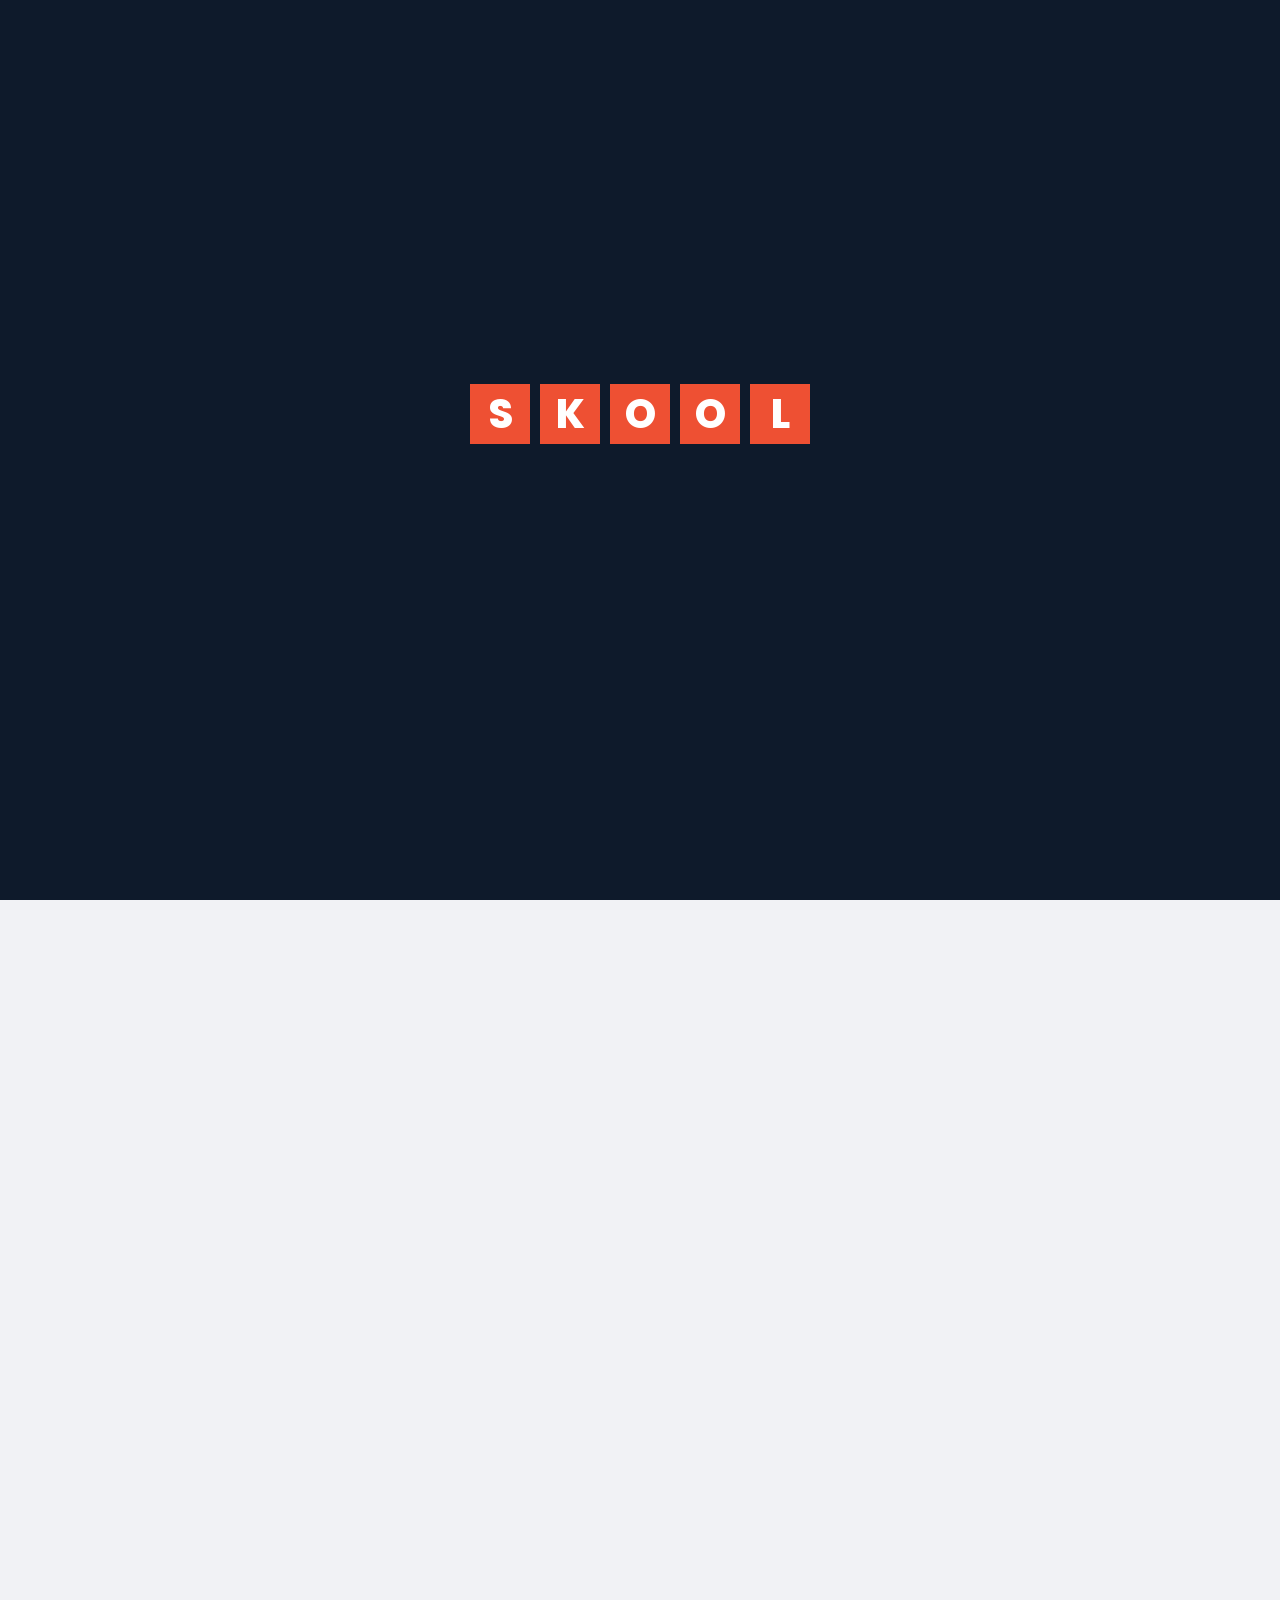
==== index.html @ 0447c030 "Add files via upload" ====
<!doctype html>
<html lang="en">
  <head>
    <meta charset="UTF-8" />
    <meta name="viewport" content="width=device-width, initial-scale=1.0" />
    <title>Skool — Learning Ecosystem</title>

    <!-- Google Fonts: Poppins for headings/body -->
    <link rel="preconnect" href="https://fonts.googleapis.com" />
    <link
      href="https://fonts.googleapis.com/css2?family=Poppins:wght@400;500;600;700;800&display=swap"
      rel="stylesheet"
    />

    <!-- Icon font (Font Awesome) for nav/feature/star icons -->
    <link
      rel="stylesheet"
      href="https://cdnjs.cloudflare.com/ajax/libs/font-awesome/6.5.1/css/all.min.css"
    />

    <link rel="stylesheet" href="style.css" />
    <link rel="stylesheet" href="lang-card.css" />
      <link rel="preconnect" href="https://fonts.googleapis.com" />
  <link rel="preconnect" href="https://fonts.gstatic.com" crossorigin />
  <link href="https://fonts.googleapis.com/css2?family=Inter:wght@400;500;600;700;800&family=Manrope:wght@700;800&display=swap" rel="stylesheet" />
  <link rel="stylesheet" href="https://cdnjs.cloudflare.com/ajax/libs/font-awesome/6.5.1/css/all.min.css" />
  <link rel="stylesheet" href="services.css" />
   <link rel="stylesheet" href="servicesservices.css" />
</head>
  </head>
  <body>
    <!-- ============================= -->
    <!-- LOADER / AUDIO ENTRY GATE      -->
    <!-- The SKOOL tiles bounce in while skool.mp3 plays. The page      -->
    <!-- underneath (#page) stays hidden until the audio finishes.      -->
    <!-- If the browser blocks autoplay, "Cliquez pour entrer" appears  -->
    <!-- so a single click satisfies the browser + starts the audio.    -->
    <!-- ============================= -->
    <div id="loader" role="status" aria-label="Loading SKOOL">
      <div class="loader-tiles" aria-hidden="true">
        <span class="loader-tile">S</span>
        <span class="loader-tile">K</span>
        <span class="loader-tile">O</span>
        <span class="loader-tile">O</span>
        <span class="loader-tile">L</span>
      </div>
      <button id="enterBtn" class="enter-btn" type="button">
        Cliquez pour entrer
      </button>
    </div>

    <!-- Welcome audio: plays once per session, page unlocks when it ends -->
    <audio id="welcomeAudio" src="skool.mp3" preload="auto"></audio>

    <!-- Page content is wrapped so it can be faded in once the loader hides -->
    <div id="page">
      <!-- ============================= -->
      <!-- HEADER / NAVIGATION COMPONENT -->
      <!-- ============================= -->
      <header class="site-header">
        <div class="container header-inner">
          <!-- Logo component: each letter sits in its own colored tile -->
          <a href="index.html" class="logo" aria-label="Skool home">
            <img style="height: 45px" src="logo1.png" alt="" />
          </a>

          <!-- Primary navigation -->
          <nav class="main-nav" aria-label="Primary">
            <ul>
              <li>
                <a href="#" class="nav-link active"
                  ><i class="fa-solid fa-house"></i> Home</a
                >
              </li>
              <li>
                <a href="#courses" class="nav-link"
                  ><i class="fa-solid fa-graduation-cap"></i> Formations</a
                >
              </li>
              <li>
                <a href="#" class="nav-link"
                  ><i class="fa-solid fa-users"></i> Community</a
                >
              </li>
              <li>
                <a href="#" class="nav-link"
                  ><i class="fa-solid fa-circle-info"></i> About</a
                >
              </li>
            </ul>
          </nav>

          <!-- Right-side actions: notifications + profile avatar -->
          <div class="header-actions">
            <button
              class="icon-btn notification-btn"
              aria-label="Notifications"
            >
              <i class="fa-regular fa-bell"></i>
              <span class="badge">3</span>
            </button>
            <a href="#" class="avatar" aria-label="My profile">
              <img src="avatar.jpg" alt="User profile avatar" />
            </a>
          </div>
        </div>
      </header>

      <main>
        <!-- ============================= -->
        <!-- HERO SECTION COMPONENT        -->
        <!-- ============================= -->
        <section class="hero">
          <div class="container hero-inner">
            <!-- Hero copy + CTAs -->
            <div class="hero-text">
              <h1>
                Welcome to<br />
                <span class="highlight">SKOOL</span>
              </h1>
              <p class="hero-description">
                An intelligent learning ecosystem that combines
                <span class="accent-text"
                  >AI, structured courses, language learning, exam preparation,
                  and teacher collaboration</span
                >
                to help every learner reach their full potential.
              </p>

              <div class="hero-buttons">
                <a href="profile.html" class="btn btn-primary">
                  <i class="fa-solid fa-user"></i> My profile
                </a>
                <a href="#courses" class="btn btn-outline">
                  <i class="fa-solid fa-play"></i> Explore courses
                </a>
              </div>
            </div>

            <!-- Hero visual: classroom photo + floating info cards -->
            <div class="hero-visual">
              <div class="hero-decoration" aria-hidden="true"></div>

              <span class="floating-tag tag-ai">
                <i class="fa-solid fa-bolt"></i> Powered by AI
              </span>

              <img
                src="./hero-classroom.jpg"
                alt="Teacher presenting an AI-powered lesson on a smart screen to students"
                class="hero-image"
              />

              <div class="floating-card card-together">
                <i class="fa-solid fa-user-group"></i>
                <div>
                  <strong>Learn Together</strong>
                  <span>Grow together with thousands of learners</span>
                </div>
              </div>
            </div>
          </div>
        </section>

        <!-- ============================= -->
        <!-- STATS BAR COMPONENT           -->
        <!-- ============================= -->
        <section class="stats">
          <div class="container stats-box">
            <div class="stat-item">
              <div class="stat-icon">
                <i class="fa-solid fa-chalkboard-user"></i>
              </div>
              <div class="stat-content">
                <strong>9+</strong>
                <span class="stat-title">Teachers</span>
                <p>Expert educators guiding your journey</p>
              </div>
            </div>

            <div class="stat-divider" aria-hidden="true"></div>

            <div class="stat-item">
              <div class="stat-icon"><i class="fa-solid fa-code"></i></div>
              <div class="stat-content">
                <strong>3+</strong>
                <span class="stat-title">Our Team Dev</span>
                <p>Passionate developers building the future</p>
              </div>
            </div>

            <div class="stat-divider" aria-hidden="true"></div>

            <div class="stat-item">
              <div class="stat-icon"><i class="fa-solid fa-book-open"></i></div>
              <div class="stat-content">
                <strong>3+</strong>
                <span class="stat-title">Formations</span>
                <p>High-quality courses for every learner</p>
              </div>
            </div>

            <div class="stat-divider" aria-hidden="true"></div>

            <div class="stat-item">
              <div class="stat-icon">
                <i class="fa-solid fa-graduation-cap"></i>
              </div>
              <div class="stat-content">
                <strong>99+</strong>
                <span class="stat-title">Students</span>
                <p>Active learners achieving their goals</p>
              </div>
            </div>
          </div>
        </section>

        <!-- ============================= -->
        <!-- COURSES GRID COMPONENT        -->
        <!-- ============================= -->
        <section class="courses" id="courses">
          <div class="container">
            <div class="courses-grid">
              <!-- Course Card: EPS -->
              <article class="course-card">
                <div class="course-image">
                  <img
                    src="course-eps.jpg"
                    alt="Physical education equipment, a football on a pitch"
                  />
                  <span class="badge-tag badge-new"
                    ><i class="fa-solid fa-star"></i> Nouveau</span
                  >
                  <span class="badge-level">2BAC</span>
                </div>
                <div class="course-body">
                  <h3>Préparer le concours EPS (CRMEF)</h3>
                  <p class="course-desc">
                    Programme complet selon le nouveau curriculum
                  </p>
                  <ul class="course-features">
                    <li><i class="fa-solid fa-book"></i> Cours complets</li>
                    <li>
                      <i class="fa-solid fa-dumbbell"></i> Exercices &amp; Quiz
                    </li>
                    <li>
                      <i class="fa-solid fa-file-lines"></i> Fiches &amp;
                      Résumés
                    </li>
                  </ul>
                  <div class="course-meta">
                    <span class="rating"
                      ><i class="fa-solid fa-star"></i> 4.7 &bull; 1,245
                      étudiants</span
                    >
                  </div>
                  <div class="course-footer">
                    <a href="eps.html" class="btn-course btn-course--red"
                      >Cours</a
                    >
                    <span class="price price--red">Start</span>
                  </div>
                </div>
              </article>

              <!-- Course Card: Physique et Chimie -->
              <article class="course-card">
                <div class="course-image">
                  <img
                    src="course-physique.jpg"
                    alt="Chemistry lab flasks with colored liquids and a molecule model"
                  />
                  <span class="badge-tag badge-popular"
                    ><i class="fa-solid fa-fire"></i> Populaire</span
                  >
                  <span class="badge-level">2BAC</span>
                </div>
                <div class="course-body">
                  <h3>Physique et Chimie 2ème BAC Sciences Physiques.</h3>
                  <p class="course-desc">
                    Cours détaillés, exercices et examens nationaux
                  </p>
                  <ul class="course-features">
                    <li><i class="fa-solid fa-book"></i> Cours détaillés</li>
                    <li><i class="fa-solid fa-pen"></i> Exercices corrigés</li>
                    <li>
                      <i class="fa-solid fa-file-lines"></i> Examens nationaux
                    </li>
                  </ul>
                  <div class="course-meta">
                    <span class="rating"
                      ><i class="fa-solid fa-star"></i> 4.8 &bull; 2,153
                      étudiants</span
                    >
                  </div>
                  <div class="course-footer">
                    <a href="resume.html" class="btn-course btn-course--blue">
                      Cours
                    </a>

                    <a href="resume.html" class="price price--blue"> Start </a>
                  </div>
                </div>
              </article>

              <!-- Course Card: SVT -->
              <article class="course-card">
                <div class="course-image">
                  <img
                    src="course-svt.jpg"
                    alt="Microscope on a leaf-covered surface for life sciences"
                  />
                  <span class="badge-tag badge-recommended"
                    ><i class="fa-solid fa-circle-check"></i> Recommandé</span
                  >
                  <span class="badge-level">2BAC</span>
                </div>
                <div class="course-body">
                  <h3>Sciences de la Vie et de la Terre (SVT) - 2ème Bac</h3>
                  <p class="course-desc">Sciences de la Vie et de la Terre</p>
                  <ul class="course-features">
                    <li><i class="fa-solid fa-book"></i> Cours complets</li>
                    <li>
                      <i class="fa-solid fa-diagram-project"></i> Schémas &amp;
                      Résumés
                    </li>
                    <li>
                      <i class="fa-solid fa-list-check"></i> Exercices &amp;
                      Quiz
                    </li>
                  </ul>
                  <div class="course-meta">
                    <span class="rating"
                      ><i class="fa-solid fa-star"></i> 4.6 &bull; 1,876
                      étudiants</span
                    >
                  </div>
                  <div class="course-footer">
                    <a href="#" class="btn-course btn-course--green">Cours</a>
                    <span class="price price--green">Start</span>
                  </div>
                </div>
              </article>

              <!-- Course Card: Maths -->
              <article class="course-card">
                <div class="course-image">
                  <img
                    src="course-maths.jpg"
                    alt="Mathematical equations and a calculator on a dark background"
                  />
                  <span class="badge-tag badge-bestseller"
                    ><i class="fa-solid fa-crown"></i> Best-seller</span
                  >
                  <span class="badge-level">2BAC</span>
                </div>
                <div class="course-body">
                  <h3>Mathématiques 2ème BAC Sciences Physiques.</h3>
                  <p class="course-desc">
                    Cours complet avec exercices et solutions
                  </p>
                  <ul class="course-features">
                    <li><i class="fa-solid fa-book"></i> Cours détaillés</li>
                    <li><i class="fa-solid fa-pen"></i> Exercices corrigés</li>
                    <li>
                      <i class="fa-solid fa-file-lines"></i> Examens &amp;
                      Annales
                    </li>
                  </ul>
                  <div class="course-meta">
                    <span class="rating"
                      ><i class="fa-solid fa-star"></i> 4.8 &bull; 2,932
                      étudiants</span
                    >
                  </div>
                  <div class="course-footer">
                    <a
                      href="./resume.html"
                      class="btn-course btn-course--purple"
                      >Cours</a
                    >
                    <span class="price price--purple">Start</span>
                  </div>
                </div>
              </article>
            </div>
          </div>
        </section>

        <h1 class="demo-heading">Language course card — component</h1>

        <div class="lang-card-grid">
          <!-- ============================================= -->
          <!-- COMPONENT INSTANCE 1 — English (blue theme)    -->
          <!-- ============================================= -->
          <article class="lang-card lang-card--en">
            <!-- Banner: gradient background + line-art scenery + book mockup -->
            <div class="lang-card__banner">
              <!-- Decorative line-art skyline (Ferris wheel + Big Ben) -->
              <svg
                class="lang-card__scenery"
                viewBox="0 0 520 260"
                preserveAspectRatio="xMidYMid slice"
                aria-hidden="true"
              >
                <!-- clouds -->
                <path
                  d="M60 40q-10-14 6-18q4-12 18-8q10-10 20 0q14-2 12 12q10 4 4 14z"
                  fill="none"
                  stroke="#ffffff"
                  stroke-opacity="0.18"
                  stroke-width="1.5"
                />
                <path
                  d="M400 70q-8-11 5-14q3-10 15-6q8-8 16 0q11-2 10 10q8 3 3 11z"
                  fill="none"
                  stroke="#ffffff"
                  stroke-opacity="0.14"
                  stroke-width="1.5"
                />
                <!-- ferris wheel -->
                <g
                  stroke="#ffffff"
                  stroke-opacity="0.22"
                  stroke-width="1.6"
                  fill="none"
                >
                  <circle cx="230" cy="150" r="62" />
                  <circle
                    cx="230"
                    cy="150"
                    r="6"
                    fill="#ffffff"
                    fill-opacity="0.22"
                    stroke="none"
                  />
                  <line x1="230" y1="88" x2="230" y2="212" />
                  <line x1="168" y1="150" x2="292" y2="150" />
                  <line x1="186" y1="106" x2="274" y2="194" />
                  <line x1="186" y1="194" x2="274" y2="106" />
                  <line x1="230" y1="212" x2="205" y2="248" />
                  <line x1="230" y1="212" x2="255" y2="248" />
                  <circle cx="230" cy="88" r="4" />
                  <circle cx="230" cy="212" r="4" />
                  <circle cx="168" cy="150" r="4" />
                  <circle cx="292" cy="150" r="4" />
                  <circle cx="186" cy="106" r="4" />
                  <circle cx="274" cy="194" r="4" />
                  <circle cx="186" cy="194" r="4" />
                  <circle cx="274" cy="106" r="4" />
                </g>
                <!-- big ben tower -->
                <g
                  stroke="#ffffff"
                  stroke-opacity="0.24"
                  stroke-width="1.6"
                  fill="none"
                >
                  <rect x="392" y="88" width="34" height="140" />
                  <polygon points="392,88 409,58 426,88" />
                  <line x1="409" y1="58" x2="409" y2="40" />
                  <circle cx="409" cy="112" r="11" />
                  <line x1="409" y1="106" x2="409" y2="112" />
                  <line x1="409" y1="112" x2="414" y2="115" />
                  <line x1="384" y1="228" x2="434" y2="228" />
                  <line x1="398" y1="140" x2="398" y2="220" />
                  <line x1="420" y1="140" x2="420" y2="220" />
                </g>
              </svg>

              <!-- Popularity badge -->
              <span class="lang-card__badge"
                ><i class="fa-solid fa-star"></i> Populaire</span
              >

              <div class="lang-card__banner-grid">
                <div class="lang-card__copy">
                  <h2 class="lang-card__title">English</h2>
                  <p class="lang-card__tagline">Master Your Future</p>
                  <p class="lang-card__desc">
                    Développez vos compétences en anglais et ouvrez les portes
                    du monde.
                  </p>
                  <span class="lang-card__level">
                    <i class="fa-solid fa-chart-simple"></i>
                    <span>Tous niveaux<small>Débutant à avancé</small></span>
                  </span>
                </div>

                <!-- Mascot mockup: flag-on-pole + navy book + headphones + chat bubble -->
                <div class="lang-card__mock" aria-hidden="true">
                  <svg class="mock-flagpole" viewBox="0 0 60 90">
                    <line
                      x1="6"
                      y1="4"
                      x2="6"
                      y2="88"
                      stroke="#dfe3ea"
                      stroke-width="2.5"
                    />
                    <g>
                      <rect x="8" y="4" width="46" height="28" fill="#0a247d" />
                      <path
                        d="M8 4 L54 32 M54 4 L8 32"
                        stroke="#ffffff"
                        stroke-width="4"
                      />
                      <path
                        d="M8 4 L54 32 M54 4 L8 32"
                        stroke="#c8102e"
                        stroke-width="1.6"
                      />
                      <path
                        d="M31 4 V32 M8 18 H54"
                        stroke="#ffffff"
                        stroke-width="7"
                      />
                      <path
                        d="M31 4 V32 M8 18 H54"
                        stroke="#c8102e"
                        stroke-width="3"
                      />
                    </g>
                  </svg>

                  <div class="mock-book">
                    <span class="mock-book__label">ENGLISH</span>
                  </div>

                  <svg class="mock-headphones" viewBox="0 0 90 60">
                    <path
                      d="M8 40 C8 8 82 8 82 40"
                      fill="none"
                      stroke="#1b2b55"
                      stroke-width="7"
                      stroke-linecap="round"
                    />
                    <rect
                      x="2"
                      y="34"
                      width="16"
                      height="22"
                      rx="7"
                      fill="#1b2b55"
                    />
                    <rect
                      x="72"
                      y="34"
                      width="16"
                      height="22"
                      rx="7"
                      fill="#1b2b55"
                    />
                  </svg>

                  <div class="mock-bubble">
                    <span></span><span></span><span></span>
                  </div>
                </div>
              </div>
            </div>

            <!-- Body: features, stats, actions -->
            <div class="lang-card__body">
              <ul class="lang-card__features">
                <li>
                  <span class="feature-icon"
                    ><i class="fa-solid fa-book-open"></i
                  ></span>
                  <span
                    ><strong>Cours complets</strong
                    ><small>Leçons détaillées</small></span
                  >
                </li>
                <li>
                  <span class="feature-icon"
                    ><i class="fa-solid fa-pen"></i
                  ></span>
                  <span
                    ><strong>Exercices &amp; Quiz</strong
                    ><small>Pratique interactive</small></span
                  >
                </li>
                <li>
                  <span class="feature-icon"
                    ><i class="fa-solid fa-headphones"></i
                  ></span>
                  <span
                    ><strong>Écoute &amp; Parle</strong
                    ><small>Améliorez votre oral</small></span
                  >
                </li>
                <li>
                  <span class="feature-icon"
                    ><i class="fa-solid fa-file-lines"></i
                  ></span>
                  <span
                    ><strong>Examens</strong
                    ><small>Tests &amp; évaluations</small></span
                  >
                </li>
              </ul>

              <div class="lang-card__stats">
                <span
                  ><i class="fa-solid fa-star"></i> <strong>4.8</strong
                  ><small>Note moyenne</small></span
                >
                <span
                  ><i class="fa-solid fa-user-group"></i> <strong>2,145</strong
                  ><small>Étudiants</small></span
                >
                <span
                  ><i class="fa-regular fa-clock"></i> <strong>28 h</strong
                  ><small>Contenu total</small></span
                >
                <span
                  ><i class="fa-solid fa-chart-simple"></i> <strong>120+</strong
                  ><small>Leçons</small></span
                >
              </div>

              <div class="lang-card__footer">
                <button type="button" class="btn-info-outline">
                  <i class="fa-regular fa-circle-info"></i>
                  Voir le programme
                </button>

                <a href="english.html" class="btn-cta">
                  Commencer maintenant
                  <i class="fa-solid fa-arrow-right"></i>
                </a>
              </div>
            </div>
          </article>

          <!-- ============================================= -->
          <!-- COMPONENT INSTANCE 2 — Français (red theme)    -->
          <!-- ============================================= -->
          <article class="lang-card lang-card--fr">
            <div class="lang-card__banner">
              <!-- Decorative line-art skyline (Eiffel tower) -->
              <svg
                class="lang-card__scenery"
                viewBox="0 0 520 260"
                preserveAspectRatio="xMidYMid slice"
                aria-hidden="true"
              >
                <path
                  d="M70 45q-9-13 5-16q4-11 17-7q9-9 18 0q13-2 11 11q9 3 4 13z"
                  fill="none"
                  stroke="#ffffff"
                  stroke-opacity="0.16"
                  stroke-width="1.5"
                />
                <path
                  d="M170 90q-8-11 5-14q3-10 15-6q8-8 16 0q11-2 10 10q8 3 3 11z"
                  fill="none"
                  stroke="#ffffff"
                  stroke-opacity="0.12"
                  stroke-width="1.5"
                />
                <g
                  stroke="#ffffff"
                  stroke-opacity="0.24"
                  stroke-width="1.6"
                  fill="none"
                  stroke-linejoin="round"
                >
                  <path d="M400 40 L370 232 M400 40 L430 232" />
                  <path d="M382 130 L418 130" />
                  <path d="M374 168 L426 168" />
                  <path d="M366 206 L434 206" />
                  <path d="M400 40 L382 130 M400 40 L418 130" />
                  <path d="M394 232 L406 232 L406 244 L394 244 Z" />
                  <line x1="400" y1="12" x2="400" y2="40" />
                </g>
              </svg>

              <span class="lang-card__badge"
                ><i class="fa-solid fa-star"></i> Populaire</span
              >

              <div class="lang-card__banner-grid">
                <div class="lang-card__copy">
                  <h2 class="lang-card__title">Français</h2>
                  <p class="lang-card__tagline">Parlez avec confiance</p>
                  <p class="lang-card__desc">
                    Apprenez le français et exprimez-vous avec aisance.
                  </p>
                  <span class="lang-card__level">
                    <i class="fa-solid fa-chart-simple"></i>
                    <span>Tous niveaux<small>Débutant à avancé</small></span>
                  </span>
                </div>

                <!-- Mascot mockup: tricolor book + beret + speech bubble -->
                <div class="lang-card__mock" aria-hidden="true">
                  <div class="mock-book mock-book--tricolor">
                    <span class="mock-book__label">FRANÇAIS</span>
                  </div>

                  <svg class="mock-beret" viewBox="0 0 70 46">
                    <ellipse cx="35" cy="30" rx="32" ry="14" fill="#c8102e" />
                    <ellipse cx="35" cy="24" rx="26" ry="12" fill="#c8102e" />
                    <rect
                      x="31"
                      y="4"
                      width="5"
                      height="8"
                      rx="2"
                      fill="#8f0c22"
                    />
                  </svg>

                  <div class="mock-bubble mock-bubble--text">
                    Bonjour&nbsp;!
                  </div>
                </div>
              </div>
            </div>

            <div class="lang-card__body">
              <ul class="lang-card__features">
                <li>
                  <span class="feature-icon"
                    ><i class="fa-solid fa-book-open"></i
                  ></span>
                  <span
                    ><strong>Cours complets</strong
                    ><small>Leçons détaillées</small></span
                  >
                </li>
                <li>
                  <span class="feature-icon"
                    ><i class="fa-solid fa-pen"></i
                  ></span>
                  <span
                    ><strong>Exercices &amp; Quiz</strong
                    ><small>Pratique interactive</small></span
                  >
                </li>
                <li>
                  <span class="feature-icon"
                    ><i class="fa-solid fa-headphones"></i
                  ></span>
                  <span
                    ><strong>Écoute &amp; Parle</strong
                    ><small>Améliorez votre oral</small></span
                  >
                </li>
                <li>
                  <span class="feature-icon"
                    ><i class="fa-solid fa-file-lines"></i
                  ></span>
                  <span
                    ><strong>Examens</strong
                    ><small>Tests &amp; évaluations</small></span
                  >
                </li>
              </ul>

              <div class="lang-card__stats">
                <span
                  ><i class="fa-solid fa-star"></i> <strong>4.7</strong
                  ><small>Note moyenne</small></span
                >
                <span
                  ><i class="fa-solid fa-user-group"></i> <strong>1,892</strong
                  ><small>Étudiants</small></span
                >
                <span
                  ><i class="fa-regular fa-clock"></i> <strong>26 h</strong
                  ><small>Contenu total</small></span
                >
                <span
                  ><i class="fa-solid fa-chart-simple"></i> <strong>110+</strong
                  ><small>Leçons</small></span
                >
              </div>

              <div class="lang-card__footer">
                <button type="button" class="btn-info-outline">
                  <i class="fa-regular fa-circle-info"></i> Voir le programme
                </button>
                <button type="button" class="btn-cta">
                  Commencer maintenant <i class="fa-solid fa-arrow-right"></i>
                </button>
              </div>
            </div>
          </article>
        </div>

 <!-- =============================================
     OUR SERVICES SECTION COMPONENT
     Zig-zag layout: image + icon badge alternates
     sides, each service has a description + feature list.
     ============================================= -->

    <section class="hero">
      <span class="hero-blob hero-blob--one" aria-hidden="true"></span>
      <span class="hero-blob hero-blob--two" aria-hidden="true"></span>

      <div class="hero__inner">
        <div class="hero__copy reveal">
          <span class="section-badge">
            <i class="fa-solid fa-sparkles"></i>
            Services pédagogiques
          </span>

          <h1>Une nouvelle façon d'apprendre, pensée pour votre réussite.</h1>
          <p>
            SKOOL combine contenus interactifs, intelligence artificielle, langues,
            défis quotidiens et suivi personnalisé pour transformer chaque leçon en progression réelle.
          </p>

          <div class="hero__actions">
            <a class="btn btn--primary btn--large" href="#services-list">
              Découvrir nos services
              <i class="fa-solid fa-arrow-down"></i>
            </a>
            <a class="btn btn--soft btn--large" href="courses.html">
              <i class="fa-solid fa-circle-play"></i>
              Explorer les cours
            </a>
          </div>

          <div class="hero__trust">
            <div class="avatar-stack" aria-hidden="true">
              <span>AM</span><span>SK</span><span>YN</span><span>+</span>
            </div>
            <p><strong>20 000+ apprenants</strong><br />progressent déjà avec SKOOL</p>
          </div>
        </div>

        <div class="hero-dashboard reveal" aria-label="Aperçu du tableau de bord SKOOL">
          <div class="dashboard-topbar">
            <div>
              <small>Bonjour, Sara 👋</small>
              <strong>Continue ton parcours</strong>
            </div>
            <span class="dashboard-avatar">S</span>
          </div>

          <div class="progress-card">
            <div class="progress-card__head">
              <span><i class="fa-solid fa-bolt"></i> Série actuelle</span>
              <strong>12 jours</strong>
            </div>
            <div class="progress-line"><span></span></div>
            <small>Encore 3 leçons pour atteindre le niveau 8</small>
          </div>

          <div class="dashboard-grid">
            <article class="mini-card mini-card--orange">
              <i class="fa-solid fa-book-open"></i>
              <div><strong>24</strong><span>Leçons</span></div>
            </article>
            <article class="mini-card mini-card--purple">
              <i class="fa-solid fa-star"></i>
              <div><strong>1 840</strong><span>XP gagnés</span></div>
            </article>
            <article class="mini-card mini-card--blue">
              <i class="fa-solid fa-chart-line"></i>
              <div><strong>86%</strong><span>Progression</span></div>
            </article>
            <article class="mini-card mini-card--green">
              <i class="fa-solid fa-medal"></i>
              <div><strong>7</strong><span>Badges</span></div>
            </article>
          </div>

          <div class="next-lesson">
            <span class="next-lesson__icon"><i class="fa-solid fa-language"></i></span>
            <div>
              <small>Prochaine leçon</small>
              <strong>English Reading Practice</strong>
            </div>
            <button type="button" aria-label="Commencer la prochaine leçon"><i class="fa-solid fa-play"></i></button>
          </div>
        </div>
      </div>
    </section>

    <section class="services" id="services-list">
      <div class="services__head reveal">
        <span class="services__eyebrow">Tout ce qu'il vous faut</span>
        <h2>Des services conçus pour apprendre mieux</h2>
        <p>
          Un écosystème complet qui accompagne chaque étudiant, du premier cours jusqu'à la réussite.
        </p>
      </div>

      <article class="service-row reveal">
        <div class="service-media service-media--ai">
          <div class="service-visual service-visual--ai">
            <span class="floating-chip floating-chip--top"><i class="fa-solid fa-wand-magic-sparkles"></i> Analyse IA</span>
            <div class="ai-orb"><i class="fa-solid fa-brain"></i></div>
            <div class="chat-bubble chat-bubble--left">Explique-moi cette leçon</div>
            <div class="chat-bubble chat-bubble--right">Bien sûr ! Voici une explication simple…</div>
          </div>
          <span class="service-icon"><i class="fa-solid fa-robot"></i></span>
        </div>

        <div class="service-copy">
          <span class="service-number">SERVICE 01</span>
          <h3>Apprentissage personnalisé avec l'IA</h3>
          <p>
            Un assistant pédagogique intelligent adapte les explications, exercices et recommandations au niveau et au rythme de chaque apprenant.
          </p>
          <span class="features-label">Ce service inclut</span>
          <ul>
            <li><i class="fa-solid fa-check"></i><span>Tuteur IA disponible 24/7</span></li>
            <li><i class="fa-solid fa-check"></i><span>Explications personnalisées</span></li>
            <li><i class="fa-solid fa-check"></i><span>Exercices adaptés au niveau</span></li>
            <li><i class="fa-solid fa-check"></i><span>Recommandations intelligentes</span></li>
          </ul>
          <a class="service-link" href="ai-learning.html">Découvrir l'assistant IA <i class="fa-solid fa-arrow-right"></i></a>
        </div>
      </article>

      <article class="service-row service-row--reverse reveal">
        <div class="service-media service-media--language">
          <div class="service-visual service-visual--language">
            <span class="sound-wave" aria-hidden="true"><b></b><b></b><b></b><b></b><b></b><b></b><b></b></span>
            <div class="language-card">
              <span class="language-card__label">Reading practice</span>
              <p>
                Learning English becomes <mark>easier</mark> when you practice every day.
              </p>
              <div class="audio-player">
                <button type="button" aria-label="Lire l'audio"><i class="fa-solid fa-play"></i></button>
                <span class="audio-track"><i></i></span>
                <small>00:18</small>
              </div>
            </div>
            <span class="floating-chip floating-chip--bottom"><i class="fa-solid fa-microphone"></i> Pronunciation +12%</span>
          </div>
          <span class="service-icon"><i class="fa-solid fa-language"></i></span>
        </div>

        <div class="service-copy">
          <span class="service-number">SERVICE 02</span>
          <h3>Apprentissage interactif des langues</h3>
          <p>
            Développez votre compréhension, votre vocabulaire et votre prononciation grâce à la lecture audio, au suivi mot par mot et aux exercices pratiques.
          </p>
          <span class="features-label">Ce service inclut</span>
          <ul>
            <li><i class="fa-solid fa-check"></i><span>Lecture audio synchronisée</span></li>
            <li><i class="fa-solid fa-check"></i><span>Suivi mot par mot</span></li>
            <li><i class="fa-solid fa-check"></i><span>Exercices de prononciation</span></li>
            <li><i class="fa-solid fa-check"></i><span>Vocabulaire et traductions</span></li>
          </ul>
          <a class="service-link" href="english.html">Commencer l'anglais <i class="fa-solid fa-arrow-right"></i></a>
        </div>
      </article>

      <article class="service-row reveal">
        <div class="service-media service-media--exam">
          <div class="service-visual service-visual--exam">
            <div class="exam-sheet">
              <div class="exam-sheet__top"><span>Examen blanc</span><strong>2BAC</strong></div>
              <div class="exam-question"><span>01</span><i></i><i></i></div>
              <div class="exam-question"><span>02</span><i></i><i></i></div>
              <div class="exam-question"><span>03</span><i></i><i></i></div>
              <div class="exam-result"><i class="fa-solid fa-trophy"></i><strong>18/20</strong><small>Excellent résultat</small></div>
            </div>
          </div>
          <span class="service-icon"><i class="fa-solid fa-graduation-cap"></i></span>
        </div>

        <div class="service-copy">
          <span class="service-number">SERVICE 03</span>
          <h3>Préparation aux examens et concours</h3>
          <p>
            Révisez efficacement avec des parcours structurés, des exercices corrigés, des examens blancs et des contenus alignés sur le programme marocain.
          </p>
          <span class="features-label">Ce service inclut</span>
          <ul>
            <li><i class="fa-solid fa-check"></i><span>Cours et résumés structurés</span></li>
            <li><i class="fa-solid fa-check"></i><span>Exercices avec corrections</span></li>
            <li><i class="fa-solid fa-check"></i><span>Examens nationaux</span></li>
            <li><i class="fa-solid fa-check"></i><span>Simulations chronométrées</span></li>
          </ul>
          <a class="service-link" href="courses.html">Voir les préparations <i class="fa-solid fa-arrow-right"></i></a>
        </div>
      </article>

      <article class="service-row service-row--reverse reveal">
        <div class="service-media service-media--progress">
          <div class="service-visual service-visual--progress">
            <div class="chart-card">
              <div class="chart-card__head"><span>Progression mensuelle</span><strong>+24%</strong></div>
              <div class="chart-bars" aria-hidden="true">
                <i style="--h: 32%"></i><i style="--h: 48%"></i><i style="--h: 42%"></i><i style="--h: 66%"></i><i style="--h: 74%"></i><i style="--h: 92%"></i>
              </div>
              <div class="chart-days"><span>L</span><span>M</span><span>M</span><span>J</span><span>V</span><span>S</span></div>
            </div>
            <span class="floating-chip floating-chip--score"><i class="fa-solid fa-bolt"></i> +250 XP cette semaine</span>
          </div>
          <span class="service-icon"><i class="fa-solid fa-chart-simple"></i></span>
        </div>

        <div class="service-copy">
          <span class="service-number">SERVICE 04</span>
          <h3>Progression, motivation et gamification</h3>
          <p>
            Visualisez vos résultats, gagnez de l'XP, débloquez des niveaux et maintenez votre motivation grâce à des objectifs clairs et des défis réguliers.
          </p>
          <span class="features-label">Ce service inclut</span>
          <ul>
            <li><i class="fa-solid fa-check"></i><span>Tableau de bord personnel</span></li>
            <li><i class="fa-solid fa-check"></i><span>XP, niveaux et badges</span></li>
            <li><i class="fa-solid fa-check"></i><span>Défis quotidiens</span></li>
            <li><i class="fa-solid fa-check"></i><span>Classement des apprenants</span></li>
          </ul>
          <a class="service-link" href="profile.html">Voir le tableau de bord <i class="fa-solid fa-arrow-right"></i></a>
        </div>
      </article>
    </section>

    <section class="stats-section">
      <div class="stats-shell reveal">
        <div class="stat-card"><strong data-count="20000">0</strong><span>Apprenants actifs</span></div>
        <div class="stat-card"><strong data-count="350">0</strong><span>Cours disponibles</span></div>
        <div class="stat-card"><strong data-count="120000">0</strong><span>Leçons terminées</span></div>
        <div class="stat-card"><strong data-count="98">0</strong><span>% de satisfaction</span></div>
      </div>
    </section>

    <section class="cta-section">
      <div class="cta-card reveal">
        <div class="cta-card__icon"><i class="fa-solid fa-rocket"></i></div>
        <div>
          <span>Votre progression commence aujourd'hui</span>
          <h2>Prêt à construire votre réussite avec SKOOL ?</h2>
          <p>Créez votre compte et accédez à un environnement d'apprentissage moderne, motivant et personnalisé.</p>
        </div>
        <a class="btn btn--white btn--large" href="register.html">Créer mon compte <i class="fa-solid fa-arrow-right"></i></a>
      </div>
    </section>
  </main>


  <script src="servicesservices.js"></script>


  <!-- ================================Footer -->
  <!-- ================================Footer -->
  <!-- ================================Footer -->
  <!-- ================================Footer -->


        <footer class="skool-footer">
          <div class="footer-top">
            <div class="logo-box">
              <img style="height: 40px" src="logo001.png" alt="" />
            </div>
            <p class="footer-tagline">
              Empowering students and educators through intelligent learning,
              AI-powered education, and personalized learning experiences.
              Building the future of digital education in Morocco.
            </p>
          </div>

          <div class="footer-columns">
            <div class="footer-col">
              <h4>Legal</h4>
              <ul>
                <li><a href="#">Privacy Policy</a></li>
                <li><a href="#">Terms of Service</a></li>
                <li><a href="#">Cookie Policy</a></li>
                <li><a href="#">Disclaimer</a></li>
                <li><a href="#">Accessibility</a></li>
              </ul>
            </div>

            <div class="footer-col">
              <h4>Company</h4>
              <ul>
                <li><a href="#">About SKOOL</a></li>
                <li><a href="#">Careers</a></li>
                <li><a href="#">Partners</a></li>
                <li><a href="#">Teachers</a></li>
                <li><a href="#">Press</a></li>
                <li><a href="#">Roadmap</a></li>
              </ul>
            </div>

            <div class="footer-col">
              <h4>Resources</h4>
              <ul>
                <li><a href="#">Blog</a></li>
                <li><a href="#">Help Center</a></li>
                <li><a href="#">Documentation</a></li>
                <li><a href="#">Learning Guides</a></li>
                <li><a href="#">Community</a></li>
                <li><a href="#">Success Stories</a></li>
              </ul>
            </div>

            <div class="footer-col">
              <h4>Learning</h4>
              <ul>
                <li><a href="#">90-Day Challenges</a></li>
                <li><a href="#">Exam Preparation</a></li>
                <li><a href="#">Language Learning</a></li>
                <li><a href="#">AI Tutor</a></li>
                <li><a href="#">Live Classes</a></li>
                <li><a href="#">Certificates</a></li>
                <li><a href="#">Student Dashboard</a></li>
              </ul>
            </div>

            <div class="footer-col">
              <h4>Quick Links</h4>
              <ul>
                <li><a href="#">Home</a></li>
                <li><a href="#">About Us</a></li>
                <li><a href="#">Features</a></li>
                <li><a href="#">Courses</a></li>
                <li><a href="#">Pricing</a></li>
                <li><a href="#">FAQ</a></li>
              </ul>
            </div>

            <div class="footer-col">
              <h4>Social Media</h4>
              <ul>
                <li><a href="#" target="_blank" rel="noopener">Facebook</a></li>
                <li>
                  <a href="#" target="_blank" rel="noopener">Instagram</a>
                </li>
                <li><a href="#" target="_blank" rel="noopener">LinkedIn</a></li>
                <li><a href="#" target="_blank" rel="noopener">YouTube</a></li>
              </ul>
            </div>

            <div class="footer-col">
              <h4>Contact Us</h4>
              <ul class="contact-col">
                <li><span class="icon">📍</span><span>Morocco</span></li>
                <li>
                  <span class="icon">✉️</span
                  ><a href="mailto:contact@skool.ma">contact@skool.ma</a>
                </li>
                <li>
                  <span class="icon">🌐</span
                  ><a href="https://www.skool.ma" target="_blank" rel="noopener"
                    >www.skool.ma</a
                  >
                </li>
                <li>
                  <span class="icon">📞</span
                  ><a href="tel:+212600000000">+212 6 00 00 00 00</a>
                </li>
              </ul>
            </div>
          </div>

          <div class="footer-bottom">
            <p id="copyright-year">© 2026 SKOOL. All Rights Reserved.</p>
            <p class="sub">
              Designed to transform education through innovation, technology,
              and artificial intelligence.
            </p>
            <p class="footer-tagline-final">
              Learn Smarter. Progress Faster. Build Your Future.
            </p>
          </div>
        </footer>

        <script>
          // Auto-update the copyright year
          document.getElementById("copyright-year").textContent =
            `© ${new Date().getFullYear()} SKOOL. All Rights Reserved.`;
        </script>
      </main>
    </div>
    <!-- /page -->

    <script src="script.js"></script>
    <script src="lang-card.js"></script>
  </body>
</html>
---- style.css ----
/* =========================================================
   SKOOL LANDING PAGE — STYLESHEET
   Organized by component, matching the supplied design.
   ========================================================= */

/* ---------- 1. CSS VARIABLES (design tokens) ---------- */
:root {
  --color-primary: #EE5033;        /* main orange/red brand color */
  --color-primary-dark: #DC431F;   /* hover shade for primary */
  --color-navy: #0E1A2B;           /* dark heading text */
  --color-text: #4B5563;           /* body/paragraph gray */
  --color-text-light: #8A93A3;     /* muted / caption text */
  --color-bg: #F7F8FA;             /* page background */
  --color-white: #FFFFFF;
  --color-border: #E9EBF0;

  /* course badge colors */
  --color-red: #E8442C;
  --color-blue: #123A6B;
  --color-green: #1E8E4F;
  --color-purple: #4B2E83;

  --radius-sm: 8px;
  --radius-md: 14px;
  --radius-lg: 22px;
  --radius-pill: 999px;

  --shadow-soft: 0 10px 30px rgba(20, 20, 40, 0.06);
  --shadow-card: 0 4px 18px rgba(20, 20, 40, 0.05);

  --font-main: 'Poppins', -apple-system, BlinkMacSystemFont, sans-serif;
}

/* ---------- 2. RESET / BASE ---------- */
* {
  margin: 0;
  padding: 0;
  box-sizing: border-box;
}

html {
  scroll-behavior: smooth;
}

body {
  font-family: var(--font-main);
  color: var(--color-text);
  background: var(--color-bg);
  line-height: 1.5;
  -webkit-font-smoothing: antialiased;
}

a {
  text-decoration: none;
  color: inherit;
}

ul {
  list-style: none;
}

img {
  display: block;
  max-width: 100%;
}

.container {
  width: 100%;
  max-width: 1180px;
  margin: 0 auto;
  padding: 0 24px;
}

/* Visible focus states for keyboard users */
a:focus-visible,
button:focus-visible {
  outline: 2px solid var(--color-primary);
  outline-offset: 2px;
}

/* ---------- 3. LOADER / ENTRY ANIMATION ----------
   Full-screen overlay shown on first paint. The SKOOL tiles
   bounce in one by one, then the whole loader fades out and
   the page (wrapped in #page) fades in underneath. */
#loader {
  position: fixed;
  inset: 0;
  z-index: 9999;
  display: flex;
  flex-direction: column;
  align-items: center;
  justify-content: center;
  gap: 28px;
  background: var(--color-navy);
  transition: opacity 0.6s ease, visibility 0.6s ease;
}

#loader.hide {
  opacity: 0;
  visibility: hidden;
  pointer-events: none;
}

.loader-tiles {
  display: flex;
  gap: 10px;
}

.loader-tile {
  width: 60px;
  height: 60px;
           /* square corners, no rounding */
  background: var(--color-primary);
  color: var(--color-white);
  font-family: var(--font-main);
  font-size: 40px;
  font-weight: 800;
  display: flex;
  align-items: center;
  justify-content: center;
  opacity: 0;
  animation: tileIn 0.85s ease forwards;
}

/* stagger each letter so they bounce in left-to-right */
.loader-tile:nth-child(1) { animation-delay: 0.05s; }
.loader-tile:nth-child(2) { animation-delay: 0.15s; }
.loader-tile:nth-child(3) { animation-delay: 0.25s; }
.loader-tile:nth-child(4) { animation-delay: 0.35s; }
.loader-tile:nth-child(5) { animation-delay: 0.45s; }

@keyframes tileIn {
  0%   { opacity: 0; transform: translateY(60px) scale(0.4); }
  50%  { opacity: 1; transform: translateY(0) scale(1.05); }
  72%  { transform: translateY(-8px); }
  100% { opacity: 1; transform: translateY(0) scale(1); }
}

/* Page content stays hidden until the loader finishes,
   then fades in smoothly instead of popping in abruptly. */
#page {
  opacity: 0;
  visibility: hidden;
  transition: opacity 0.5s ease, visibility 0.5s ease;
}

#page.show {
  opacity: 1;
  visibility: visible;
}

/* "Click to enter" gate — only shown when the browser blocks autoplay
   and a user gesture is required before skool.mp3 can start. Hidden by
   default; JS reveals it only if the automatic play() call fails. */
.enter-btn {
  opacity: 0;
  visibility: hidden;
  transform: translateY(8px);
  transition: opacity 0.4s ease, transform 0.4s ease, visibility 0.4s ease;
  display: inline-flex;
  align-items: center;
  gap: 8px;
  padding: 12px 26px;
  border-radius: var(--radius-pill);
  border: none;
  background: var(--color-primary);
  color: var(--color-white);
  font-family: var(--font-main);
  font-size: 14px;
  font-weight: 600;
  cursor: pointer;
}

.enter-btn.show {
  opacity: 1;
  visibility: visible;
  transform: translateY(0);
}

.enter-btn:disabled {
  opacity: 0.7;
  cursor: default;
}

@media (max-width: 600px) {
  .loader-tile { width: 46px; height: 46px; font-size: 26px; }
  .loader-tiles { gap: 6px; }
}

/* ---------- 4. HEADER / NAVIGATION ---------- */
.site-header {
  position: sticky;
  top: 0;
  z-index: 100;
  background: var(--color-white);
  border-bottom: 1px solid var(--color-border);
}

.header-inner {
  display: flex;
  align-items: center;
  justify-content: space-between;
  height: 68px;
}

/* Logo: letters in individual rounded tiles, alternating orange tones */
.logo {
  display: flex;
  gap: 3px;
  font-weight: 700;
  font-size: 15px;
}

.logo-letter {
  display: flex;
  align-items: center;
  justify-content: center;
  width: 26px;
  height: 26px;
  border-radius: 6px;
  color: var(--color-white);
  background: var(--color-primary);
}

.logo-letter:nth-child(odd) {
  background: #F0603F;
}

.logo-letter:nth-child(even) {
  background: #E3431F;
}

.main-nav ul {
  display: flex;
  gap: 6px;
}

.nav-link {
  display: flex;
  align-items: center;
  gap: 6px;
  padding: 8px 14px;
  border-radius: var(--radius-pill);
  font-size: 14px;
  font-weight: 500;
  color: var(--color-text-light);
  transition: color 0.2s ease, background 0.2s ease;
}

.nav-link i {
  font-size: 13px;
}

.nav-link:hover {
  color: var(--color-navy);
}

.nav-link.active {
  color: var(--color-primary);
  font-weight: 600;
}

.header-actions {
  display: flex;
  align-items: center;
  gap: 16px;
}

.icon-btn {
  position: relative;
  width: 38px;
  height: 38px;
  border: none;
  background: var(--color-bg);
  border-radius: 50%;
  display: flex;
  align-items: center;
  justify-content: center;
  color: var(--color-navy);
  cursor: pointer;
  font-size: 15px;
}

.icon-btn .badge {
  position: absolute;
  top: -4px;
  right: -4px;
  background: var(--color-primary);
  color: var(--color-white);
  font-size: 10px;
  font-weight: 700;
  min-width: 16px;
  height: 16px;
  border-radius: 50%;
  display: flex;
  align-items: center;
  justify-content: center;
  border: 2px solid var(--color-white);
}

.avatar {
  width: 40px;
  height: 40px;
  border-radius: 50%;
  overflow: hidden;
  border: 2px solid var(--color-border);
}

.avatar img {
  width: 100%;
  height: 100%;
  object-fit: cover;
}

/* ---------- 5. HERO SECTION ---------- */
.hero {
  padding: 64px 0 56px;
  overflow: hidden;
}

.hero-inner {
  display: grid;
  grid-template-columns: 1fr 1fr;
  align-items: center;
  gap: 40px;
}

.hero-text h1 {
  font-size: 46px;
  font-weight: 800;
  line-height: 1.15;
  color: var(--color-navy);
  letter-spacing: -0.5px;
}

.hero-text h1 .highlight {
  color: var(--color-primary);
}

.hero-description {
  margin-top: 20px;
  max-width: 460px;
  font-size: 15px;
  color: var(--color-text);
}

.hero-description .accent-text {
  color: var(--color-primary);
  font-weight: 500;
}

.hero-buttons {
  display: flex;
  gap: 14px;
  margin-top: 30px;
}

.btn {
  display: inline-flex;
  align-items: center;
  gap: 8px;
  padding: 13px 24px;
  border-radius: var(--radius-pill);
  font-size: 14px;
  font-weight: 600;
  transition: transform 0.15s ease, box-shadow 0.15s ease, background 0.15s ease;
}

.btn-primary {
  background: var(--color-primary);
  color: var(--color-white);
  box-shadow: 0 8px 20px rgba(238, 80, 51, 0.3);
}

.btn-primary:hover {
  background: var(--color-primary-dark);
  transform: translateY(-2px);
}

.btn-outline {
  background: var(--color-white);
  color: var(--color-navy);
  border: 1px solid var(--color-border);
}

.btn-outline:hover {
  border-color: var(--color-primary);
  color: var(--color-primary);
  transform: translateY(-2px);
}

/* Hero visual: image + decorative shape + floating cards */
.hero-visual {
  position: relative;
  display: flex;
  justify-content: center;
}

.hero-decoration {
  position: absolute;
  top: -30px;
  right: -10px;
  width: 240px;
  height: 240px;
  background: linear-gradient(135deg, var(--color-primary), #FF8A5C);
  border-radius: 40% 60% 55% 45% / 50% 45% 55% 50%;
  opacity: 0.9;
  z-index: 0;
}

.hero-image {
  position: relative;
  z-index: 1;
  width: 100%;
  max-width: 400px;
  aspect-ratio: 4 / 3;
  object-fit: cover;
  border-radius: var(--radius-lg);
  box-shadow: var(--shadow-soft);
  border: 6px solid var(--color-white);
}

.floating-tag {
  position: absolute;
  top: 4px;
  left: -6px;
  z-index: 2;
  display: inline-flex;
  align-items: center;
  gap: 6px;
  background: var(--color-white);
  color: var(--color-navy);
  padding: 9px 14px;
  border-radius: var(--radius-pill);
  font-size: 12px;
  font-weight: 600;
  box-shadow: var(--shadow-card);
}

.floating-tag i {
  color: var(--color-primary);
}

.floating-card {
  position: absolute;
  bottom: 10px;
  right: -10px;
  z-index: 2;
  display: flex;
  align-items: center;
  gap: 10px;
  background: var(--color-white);
  padding: 12px 16px;
  border-radius: var(--radius-md);
  box-shadow: var(--shadow-soft);
  max-width: 210px;
}

.floating-card i {
  color: var(--color-primary);
  font-size: 18px;
}

.floating-card strong {
  display: block;
  font-size: 13px;
  color: var(--color-navy);
}

.floating-card span {
  font-size: 11px;
  color: var(--color-text-light);
}

/* ---------- 6. STATS BAR ---------- */
.stats {
  padding: 8px 0 48px;
}

.stats-box {
  display: flex;
  align-items: center;
  background: var(--color-white);
  border: 1px solid var(--color-border);
  border-radius: var(--radius-lg);
  padding: 30px 20px;
  box-shadow: var(--shadow-card);
}

.stat-item {
  display: flex;
  align-items: center;
  gap: 14px;
  flex: 1;
  padding: 0 12px;
}

.stat-icon {
  flex-shrink: 0;
  width: 48px;
  height: 48px;
  border-radius: 50%;
  background: #FDEDE9;
  color: var(--color-primary);
  display: flex;
  align-items: center;
  justify-content: center;
  font-size: 18px;
}

.stat-content strong {
  display: block;
  font-size: 22px;
  font-weight: 800;
  color: var(--color-navy);
  line-height: 1.2;
}

.stat-title {
  display: block;
  font-size: 13px;
  font-weight: 600;
  color: var(--color-primary);
  margin-bottom: 2px;
}

.stat-content p {
  font-size: 12px;
  color: var(--color-text-light);
  line-height: 1.4;
}

.stat-divider {
  width: 1px;
  align-self: stretch;
  background: var(--color-border);
  margin: 0 6px;
}

/* ---------- 7. COURSES GRID ---------- */
.courses {
  padding-bottom: 80px;
}

.courses-grid {
  display: grid;
  grid-template-columns: repeat(4, 1fr);
  gap: 22px;
}

.course-card {
  background: var(--color-white);
  border: 1px solid var(--color-border);
  border-radius: var(--radius-lg);
  overflow: hidden;
  box-shadow: var(--shadow-card);
  transition: transform 0.2s ease, box-shadow 0.2s ease;
}

.course-card:hover {
  transform: translateY(-6px);
  box-shadow: var(--shadow-soft);
}

.course-image {
  position: relative;
  height: 150px;
}

.course-image img {
  width: 100%;
  height: 100%;
  object-fit: cover;
}

.badge-tag {
  position: absolute;
  top: 10px;
  left: 10px;
  display: inline-flex;
  align-items: center;
  gap: 5px;
  padding: 5px 10px;
  border-radius: var(--radius-pill);
  font-size: 10px;
  font-weight: 700;
  color: var(--color-white);
}

.badge-new { background: var(--color-red); }
.badge-popular { background: var(--color-blue); }
.badge-recommended { background: var(--color-green); }
.badge-bestseller { background: var(--color-purple); }

.badge-level {
  position: absolute;
  top: 10px;
  right: 10px;
  background: rgba(255, 255, 255, 0.92);
  color: var(--color-navy);
  font-size: 10px;
  font-weight: 700;
  padding: 5px 10px;
  border-radius: var(--radius-pill);
}

.course-body {
  padding: 16px;
}

.course-body h3 {
  font-size: 15px;
  font-weight: 700;
  color: var(--color-navy);
  margin-bottom: 4px;
}

.course-desc {
  font-size: 12px;
  color: var(--color-text-light);
  margin-bottom: 12px;
}

.course-features {
  display: flex;
  flex-direction: column;
  gap: 6px;
  margin-bottom: 12px;
}

.course-features li {
  display: flex;
  align-items: center;
  gap: 7px;
  font-size: 11.5px;
  color: var(--color-text);
}

.course-features i {
  width: 14px;
  color: var(--color-primary);
  font-size: 11px;
}

.course-meta {
  margin-bottom: 14px;
  padding-top: 10px;
  border-top: 1px dashed var(--color-border);
}

.rating {
  font-size: 12px;
  font-weight: 600;
  color: var(--color-navy);
}

.rating i {
  color: #FFB020;
}

.course-footer {
  display: flex;
  align-items: center;
  justify-content: space-between;
}

.btn-course {
  padding: 9px 20px;
  border-radius: var(--radius-pill);
  font-size: 12px;
  font-weight: 700;
  color: var(--color-white);
  transition: opacity 0.15s ease;
}

.btn-course:hover {
  opacity: 0.88;
}

.btn-course--red { background: var(--color-red); }
.btn-course--blue { background: var(--color-blue); }
.btn-course--green { background: var(--color-green); }
.btn-course--purple { background: var(--color-purple); }

.price {
  font-size: 16px;
  font-weight: 800;
}

.price--red { color: var(--color-red); }
.price--blue { color: var(--color-blue); }
.price--green { color: var(--color-green); }
.price--purple { color: var(--color-purple); }

/* ---------- 8. RESPONSIVE ---------- */
@media (max-width: 992px) {
  .main-nav { display: none; }

  .hero-inner {
    grid-template-columns: 1fr;
  }

  .hero-visual { margin-top: 40px; }

  .courses-grid {
    grid-template-columns: repeat(2, 1fr);
  }
}

@media (max-width: 600px) {
  .hero-text h1 { font-size: 34px; }

  .stats-box {
    flex-direction: column;
    gap: 20px;
  }

  .stat-divider { display: none; }

  .stat-item { width: 100%; }

  .courses-grid {
    grid-template-columns: 1fr;
  }

  .hero-buttons {
    flex-direction: column;
  }
}

/* Respect users who prefer reduced motion */
@media (prefers-reduced-motion: reduce) {
  * {
    transition: none !important;
    scroll-behavior: auto !important;
  }
}




    .services {
      --accent: #EE5033;
      --ink: #0E1A2B;
      --muted: #6B7280;
      --border: #ECEEF2;
      font-family: 'Poppins', -apple-system, BlinkMacSystemFont, sans-serif;
      max-width: 1100px;
      margin: 0 auto;
      padding: 64px 24px;
    }

    .services__head {
      text-align: center;
      margin-bottom: 48px;
    }

    .services__head h2 {
      color: var(--accent);
      font-size: 28px;
      font-weight: 800;
      margin-bottom: 10px;
    }

    .services__head p {
      color: var(--muted);
      font-size: 14px;
      max-width: 560px;
      margin: 0 auto;
    }

    .service-row {
      display: grid;
      grid-template-columns: 200px 1fr;
      align-items: center;
      gap: 36px;
      padding: 32px 0;
      border-bottom: 1px solid var(--border);
    }

    .service-row:last-child { border-bottom: none; }

    /* every other row swaps icon to the right */
    .service-row:nth-child(even) {
      grid-template-columns: 1fr 200px;
    }

    .service-row:nth-child(even) .service-icon { order: 2; }
    .service-row:nth-child(even) .service-copy { order: 1; }

    .service-icon {
      width: 200px;
      height: 200px;
      border-radius: 28px;
      background: linear-gradient(160deg, #FDEDE9, #FBD9CF);
      display: flex;
      align-items: center;
      justify-content: center;
      flex-shrink: 0;
    }

    .service-icon i {
      font-size: 64px;
      color: var(--accent);
    }

    .service-copy h3 {
      color: var(--accent);
      font-size: 19px;
      font-weight: 700;
      margin-bottom: 10px;
    }

    .service-copy p {
      color: var(--ink);
      font-size: 13.5px;
      line-height: 1.7;
      margin-bottom: 14px;
      max-width: 520px;
    }

    .service-copy .features-label {
      font-weight: 700;
      font-size: 12.5px;
      color: var(--ink);
      margin-bottom: 8px;
      display: block;
    }

    .service-copy ul {
      list-style: none;
      display: grid;
      grid-template-columns: repeat(2, auto);
      gap: 6px 28px;
      padding: 0;
      margin: 0;
    }

    .service-copy li {
      font-size: 12.5px;
      color: var(--muted);
      display: flex;
      align-items: center;
      gap: 7px;
    }

    .service-copy li::before {
      content: "";
      width: 6px;
      height: 6px;
      border-radius: 50%;
      background: var(--accent);
      flex-shrink: 0;
    }

    @media (max-width: 700px) {
      .service-row,
      .service-row:nth-child(even) {
        grid-template-columns: 1fr;
        text-align: center;
      }
      .service-row:nth-child(even) .service-icon,
      .service-row:nth-child(even) .service-copy { order: initial; }
      .service-icon { margin: 0 auto; width: 140px; height: 140px; }
      .service-icon i { font-size: 46px; }
      .service-copy ul { grid-template-columns: 1fr; justify-items: center; }
      .service-copy p { margin: 0 auto 14px; }
    }







    
  :root{
    --orange:#e2532b;
    --orange-dark:#d1461f;
    --white:#ffffff;
    --white-soft:rgba(255,255,255,0.92);
    --white-dim:rgba(255,255,255,0.65);
    --divider:rgba(255,255,255,0.18);
  }

  *{box-sizing:border-box;}

  body{
    margin:0;
    font-family:'Segoe UI', Roboto, Arial, sans-serif;
    background:#f4f1ea;
  }

  .skool-footer{
    background:var(--orange);
    color:var(--white);
    padding:38px 40px 22px;
  }

  .footer-top{
    display:flex;
    align-items:center;
    gap:28px;
    flex-wrap:wrap;
    margin-bottom:40px;
  }




  .footer-tagline{
    flex:1;
    min-width:280px;
    text-align:center;
    font-size:12px;
    font-weight:600;
    line-height:1.5;
    color:var(--white-soft);
  }

  .footer-columns{
    display:grid;
    grid-template-columns:repeat(7, 1fr);
    gap:20px;
    margin-bottom:36px;
  }

  .footer-col h4{
    margin:0 0 10px;
    font-size:16px;
    font-weight:700;
    letter-spacing:0.2px;
  }

  .footer-col ul{
    list-style:none;
    margin:0;
    padding:0;
  }

  .footer-col li{
    margin-bottom:5px;
    font-size:10px;
    font-weight:500;
    line-height:1.3;
  }

  .footer-col li a{
    color:var(--white-soft);
    text-decoration:none;
    position:relative;
    padding-left:10px;
  }

  .footer-col li a::before{
    content:"•";
    position:absolute;
    left:0;
    color:var(--white-soft);
  }

  .footer-col li a:hover{
    color:var(--white);
    text-decoration:underline;
  }

  .contact-col li{
    display:flex;
    align-items:center;
    gap:8px;
    padding-left:0;
  }

  .contact-col li a,
  .contact-col li span{
    padding-left:0;
    color:var(--white-soft);
    font-size:12px;
    font-weight:400;
  }

  .contact-col li a::before{
    content:none;
  }

  .icon{
    font-size:12px;
    flex-shrink:0;
  }

  .footer-bottom{
    border-top:1px solid var(--divider);
    padding-top:20px;
    text-align:center;
  }

  .footer-bottom p{
    margin:0 0 8px;
    font-size:12px;
    font-weight:700;
  }

  .footer-bottom .sub{
    font-weight:400;
    color:var(--white-dim);
  }

  .footer-tagline-final{
    margin-top:10px;
    font-size:12px;
    font-weight:500;
    letter-spacing:0.3px;
  }

  @media (max-width: 1024px){
    .footer-columns{
      grid-template-columns:repeat(3, 1fr);
    }
  }

  @media (max-width: 640px){
    .skool-footer{padding:36px 24px 24px;}
    .footer-columns{grid-template-columns:repeat(2, 1fr);}
    .footer-tagline{text-align:left;}
    .footer-top{justify-content:flex-start;}
  }






/* ---------- Section shell ---------- */

.services {
  width: min(1120px, 100%);
  margin: 0 auto;
  padding: 90px 24px;
}

.services__head {
  max-width: 620px;
  margin: 0 auto 72px;
  text-align: center;
}

.services__eyebrow {
  display: inline-block;
  margin-bottom: 14px;
  padding: 7px 14px;
  color: var(--skool-orange-dark);
  background: var(--skool-orange-tint);
  border-radius: 50px;
  font-size: 12px;
  font-weight: 700;
  text-transform: uppercase;
  letter-spacing: 0.8px;
}

.services__head h2 {
  margin: 0 0 12px;
  font-size: clamp(30px, 4vw, 42px);
  font-weight: 800;
  letter-spacing: -0.5px;
}

.services__head p {
  margin: 0;
  color: var(--ink-soft);
  font-size: 17px;
  line-height: 1.6;
}

/* ---------- Zig-zag rows ---------- */

.service-row {
  display: grid;
  grid-template-columns: 1fr 1fr;
  align-items: center;
  gap: 64px;
  padding: 48px 0;
}

.service-row + .service-row {
  border-top: 1px solid var(--line);
}

.service-row--reverse .service-media {
  order: 2;
}

.service-row--reverse .service-copy {
  order: 1;
}

/* ---------- Media / image side ---------- */

.service-media {
  position: relative;
  border-radius: 22px;
  overflow: hidden;
  box-shadow: 0 20px 50px rgba(23, 32, 51, 0.12);
}

.service-media img {
  display: block;
  width: 100%;
  height: 340px;
  object-fit: cover;
  transition: transform 0.4s ease;
}

.service-row:hover .service-media img {
  transform: scale(1.04);
}

.service-icon {
  position: absolute;
  bottom: -22px;
  left: 28px;
  display: flex;
  align-items: center;
  justify-content: center;
  width: 64px;
  height: 64px;
  background: var(--skool-orange);
  color: #ffffff;
  border-radius: 16px;
  border: 4px solid #ffffff;
  box-shadow: 0 10px 24px rgba(238, 80, 51, 0.35);
  font-size: 24px;
}

.service-row--reverse .service-icon {
  left: auto;
  right: 28px;
}

/* ---------- Copy side ---------- */

.service-copy {
  padding: 8px 0;
}

.service-number {
  display: block;
  margin-bottom: 10px;
  color: var(--skool-orange);
  font-size: 14px;
  font-weight: 800;
  letter-spacing: 2px;
}

.service-copy h3 {
  margin: 0 0 14px;
  font-size: 26px;
  font-weight: 800;
  letter-spacing: -0.3px;
}

.service-copy > p {
  margin: 0 0 22px;
  color: var(--ink-soft);
  font-size: 16px;
  line-height: 1.75;
}

.features-label {
  display: block;
  margin-bottom: 12px;
  color: var(--ink);
  font-size: 13px;
  font-weight: 700;
  text-transform: uppercase;
  letter-spacing: 0.6px;
}

.service-copy ul {
  display: grid;
  grid-template-columns: 1fr 1fr;
  gap: 12px 20px;
  margin: 0;
  padding: 0;
  list-style: none;
}

.service-copy li {
  display: flex;
  align-items: center;
  gap: 9px;
  color: var(--ink);
  font-size: 14.5px;
  font-weight: 600;
}

.service-copy li i {
  display: flex;
  align-items: center;
  justify-content: center;
  width: 20px;
  height: 20px;
  flex-shrink: 0;
  color: var(--skool-orange);
  background: var(--skool-orange-tint);
  border-radius: 50%;
  font-size: 10px;
}

/* ---------- Responsive ---------- */

@media (max-width: 860px) {
  .services {
    padding: 60px 20px;
  }

  .services__head {
    margin-bottom: 48px;
  }

  .service-row,
  .service-row--reverse {
    grid-template-columns: 1fr;
    gap: 36px;
    padding: 36px 0;
  }

  .service-row--reverse .service-media,
  .service-row--reverse .service-copy {
    order: initial;
  }

  .service-media img {
    height: 260px;
  }

  .service-icon,
  .service-row--reverse .service-icon {
    left: 24px;
    right: auto;
  }

  .service-copy ul {
    grid-template-columns: 1fr;
  }
}
---- lang-card.css ----
/* =========================================================
   LANGUAGE COURSE CARD — COMPONENT STYLESHEET
   Reusable card: .lang-card + a theme modifier
   (.lang-card--en / .lang-card--fr) drive all accent colors
   via CSS custom properties, so new themes are one block away.
   ========================================================= */

:root {
  --ink: #10162B;
  --muted: #6B7280;
  --muted-soft: #9AA1B1;
  --border: #ECEEF2;
  --radius-lg: 20px;
  --radius-md: 12px;
  --radius-pill: 999px;
  --font-main: 'Poppins', -apple-system, BlinkMacSystemFont, sans-serif;
}

* { margin: 0; padding: 0; box-sizing: border-box; }

body {
  font-family: var(--font-main);
  background: #F1F2F5;
  color: var(--ink);
}

/* ---------- demo page chrome (not part of the component) ---------- */
.demo-wrap { max-width: 1180px; margin: 0 auto; padding: 56px 24px; }
.demo-heading { font-size: 26px; font-weight: 700; margin-bottom: 8px; padding-left: 60px; }
.demo-sub { color: var(--muted); font-size: 14px; margin-bottom: 32px; }
.demo-sub code { background: #E7E9EE; padding: 2px 6px; border-radius: 5px; font-size: 12.5px; }

.lang-card-grid {
  padding: 0px 60px 0px 60px;
  display: grid;
  grid-template-columns: repeat(2, 1fr);
  gap: 24px;
}

/* =========================================================
   THE COMPONENT
   ========================================================= */

/* Theme tokens — everything color-related reads from these */
.lang-card--en {
  --accent: #2158E8;
  --accent-dark: #123EAE;
  --accent-soft: #E7EDFD;
  --banner-from: #0B2050;
  --banner-to: #16357E;
}

.lang-card--fr {
  --accent: #E23237;
  --accent-dark: #B7191E;
  --accent-soft: #FCE6E6;
  --banner-from: #1B1440;
  --banner-to: #9A1F3E;
}

.lang-card {
  background: #fff;
  border: 1px solid var(--border);
  border-radius: var(--radius-lg);
  overflow: hidden;
  box-shadow: 0 10px 30px rgba(16, 22, 43, 0.06);
  transition: transform 0.25s ease, box-shadow 0.25s ease;
}

.lang-card:hover {
  transform: translateY(-4px);
  box-shadow: 0 20px 40px rgba(16, 22, 43, 0.1);
}

/* ---------- Banner ---------- */
.lang-card__banner {
  position: relative;
  padding: 26px 28px 24px;
  background: linear-gradient(135deg, var(--banner-from), var(--banner-to));
  overflow: hidden;
}

.lang-card__scenery {
  position: absolute;
  inset: 0;
  width: 100%;
  height: 100%;
}

.lang-card__badge {
  position: relative;
  z-index: 1;
  display: inline-flex;
  align-items: center;
  gap: 6px;
  background: var(--accent);
  color: #fff;
  font-size: 11.5px;
  font-weight: 700;
  padding: 6px 12px;
  border-radius: var(--radius-pill);
  margin-bottom: 18px;
}

.lang-card__badge i { font-size: 10px; }

.lang-card__banner-grid {
  position: relative;
  z-index: 1;
  display: grid;
  grid-template-columns: 1.3fr 1fr;
  align-items: end;
  gap: 12px;
  min-height: 150px;
}

.lang-card__title {
  color: #fff;
  font-size: 38px;
  font-weight: 800;
  line-height: 1.05;
  letter-spacing: -0.5px;
}

.lang-card__tagline {
  color: #fff;
  font-size: 16px;
  font-weight: 600;
  margin-top: 2px;
  opacity: 0.95;
}

.lang-card__desc {
  color: rgba(255, 255, 255, 0.72);
  font-size: 12.5px;
  line-height: 1.55;
  margin-top: 10px;
  max-width: 260px;
}

.lang-card__level {
  display: inline-flex;
  align-items: center;
  gap: 9px;
  background: #fff;
  color: var(--ink);
  padding: 8px 14px;
  border-radius: var(--radius-md);
  margin-top: 18px;
  font-size: 12px;
  font-weight: 700;
}

.lang-card__level i { color: var(--accent); font-size: 13px; }
.lang-card__level small { display: block; font-weight: 500; color: var(--muted); font-size: 10.5px; }

/* ---------- Mascot mockup (book + accessories) ---------- */
.lang-card__mock {
  position: relative;
  height: 150px;
  display: flex;
  align-items: flex-end;
  justify-content: center;
}

.mock-book {
  position: relative;
  z-index: 2;
  width: 92px;
  height: 128px;
  background: linear-gradient(160deg, #16337A, #0B2050);
  border-radius: 5px 9px 9px 5px;
  box-shadow: -5px 0 0 rgba(0, 0, 0, 0.15), 0 14px 28px rgba(0, 0, 0, 0.3);
  transform: rotate(-4deg);
  display: flex;
  align-items: center;
  justify-content: center;
}

.mock-book__label {
  writing-mode: horizontal-tb;
  color: #fff;
  font-size: 11.5px;
  font-weight: 800;
  letter-spacing: 0.5px;
  transform: rotate(0deg);
  text-align: center;
  padding: 0 6px;
}

.mock-book--tricolor {
  background: linear-gradient(90deg, #002395 0 33%, #ffffff 33% 66%, #ED2939 66% 100%);
  box-shadow: -5px 0 0 rgba(0, 0, 0, 0.15), 0 14px 28px rgba(0, 0, 0, 0.3);
}

.mock-book--tricolor .mock-book__label {
  color: #10162B;
  text-shadow: 0 1px 6px rgba(255, 255, 255, 0.6);
}

.mock-flagpole {
  position: absolute;
  left: 6px;
  bottom: 10px;
  width: 60px;
  height: 90px;
  z-index: 1;
}

.mock-headphones {
  position: absolute;
  right: 2px;
  top: -6px;
  width: 68px;
  height: 46px;
  z-index: 3;
}

.mock-beret {
  position: absolute;
  top: -18px;
  right: 6px;
  width: 56px;
  height: 36px;
  z-index: 3;
  transform: rotate(-8deg);
}

.mock-bubble {
  position: absolute;
  left: -6px;
  bottom: 4px;
  z-index: 3;
  background: #fff;
  border-radius: var(--radius-pill) var(--radius-pill) var(--radius-pill) 4px;
  padding: 9px 12px;
  display: flex;
  align-items: center;
  gap: 4px;
  box-shadow: 0 8px 16px rgba(0, 0, 0, 0.18);
}

.mock-bubble span {
  width: 5px;
  height: 5px;
  border-radius: 50%;
  background: var(--accent);
  display: inline-block;
}

.mock-bubble--text {
  right: -8px;
  left: auto;
  bottom: auto;
  top: 12px;
  border-radius: var(--radius-pill) var(--radius-pill) 4px var(--radius-pill);
  font-size: 11.5px;
  font-weight: 700;
  color: var(--ink);
  white-space: nowrap;
}

/* ---------- Body ---------- */
.lang-card__body { padding: 22px 28px 26px; }

.lang-card__features {
  list-style: none;
  display: grid;
  grid-template-columns: repeat(4, 1fr);
  gap: 14px;
  padding-bottom: 20px;
  border-bottom: 1px solid var(--border);
}

.lang-card__features li {
  display: flex;
  align-items: flex-start;
  gap: 9px;
}

.feature-icon {
  flex-shrink: 0;
  width: 34px;
  height: 34px;
  border-radius: 10px;
  background: var(--accent-soft);
  color: var(--accent);
  display: flex;
  align-items: center;
  justify-content: center;
  font-size: 13px;
}

.lang-card__features strong {
  display: block;
  font-size: 12px;
  font-weight: 700;
  color: var(--ink);
  line-height: 1.3;
}

.lang-card__features small {
  display: block;
  font-size: 10.5px;
  color: var(--muted-soft);
  margin-top: 1px;
}

.lang-card__stats {
  display: grid;
  grid-template-columns: repeat(4, 1fr);
  gap: 14px;
  padding: 18px 0;
  border-bottom: 1px solid var(--border);
}

.lang-card__stats span {
  display: flex;
  align-items: center;
  gap: 6px;
  font-size: 13px;
  color: var(--ink);
}

.lang-card__stats i { color: var(--accent); font-size: 13px; }
.lang-card__stats .fa-star { color: #FFB020; }

.lang-card__stats strong { font-weight: 700; }
.lang-card__stats small {
  display: block;
  font-weight: 500;
  color: var(--muted-soft);
  font-size: 10px;
  margin-top: -2px;
}

.lang-card__footer {
  display: flex;
  gap: 12px;
  padding-top: 18px;
}

.btn-info-outline {
  display: inline-flex;
  align-items: center;
  gap: 8px;
  padding: 11px 18px;
  border-radius: var(--radius-md);
  border: 1px solid var(--border);
  background: #fff;
  color: var(--ink);
  font-family: var(--font-main);
  font-size: 13px;
  font-weight: 600;
  cursor: pointer;
  transition: border-color 0.2s ease, color 0.2s ease;
}

.btn-info-outline:hover { border-color: var(--accent); color: var(--accent); }

.btn-cta {
  flex: 1;
  display: inline-flex;
  align-items: center;
  justify-content: center;
  gap: 9px;
  padding: 11px 18px;
  border-radius: var(--radius-md);
  border: none;
  background: var(--accent);
  color: #fff;
  font-family: var(--font-main);
  font-size: 13.5px;
  font-weight: 700;
  cursor: pointer;
  transition: background 0.2s ease, transform 0.2s ease;
}

.btn-cta:hover { background: var(--accent-dark); transform: translateX(2px); }

/* ---------- Responsive ---------- */
@media (max-width: 900px) {
  .lang-card-grid { grid-template-columns: 1fr; }
}

@media (max-width: 480px) {
  .lang-card__banner-grid { grid-template-columns: 1fr; }
  .lang-card__mock { display: none; }
  .lang-card__features { grid-template-columns: repeat(2, 1fr); }
  .lang-card__stats { grid-template-columns: repeat(2, 1fr); }
  .lang-card__footer { flex-direction: column; }
}

@media (prefers-reduced-motion: reduce) {
  .lang-card, .btn-cta { transition: none; }
}
---- servicesservices.css ----
a { color: inherit; }
button, a { -webkit-tap-highlight-color: transparent; }
img { max-width: 100%; }

/* Header */
.site-header {
  position: sticky;
  top: 0;
  z-index: 1000;
  background: rgba(255,255,255,.86);
  backdrop-filter: blur(18px);
  border-bottom: 1px solid rgba(232,235,241,.9);
}
.nav-shell {
  width: min(1180px, calc(100% - 40px));
  min-height: 76px;
  margin: auto;
  display: flex;
  align-items: center;
  gap: 36px;
}
.brand {
  display: inline-flex;
  align-items: center;
  gap: 10px;
  text-decoration: none;
  font-family: "Manrope", sans-serif;
  font-weight: 800;
}
.brand__mark {
  width: 38px;
  height: 38px;
  display: grid;
  place-items: center;
  border-radius: 12px;
  color: #fff;
  background: linear-gradient(135deg, var(--orange), #ff8269);
  box-shadow: 0 9px 20px rgba(243,91,63,.28);
}
.brand__name { font-size: 21px; letter-spacing: -.5px; }
.main-nav { display: flex; align-items: center; gap: 28px; margin-left: auto; }
.main-nav a {
  position: relative;
  text-decoration: none;
  color: #596277;
  font-size: 14px;
  font-weight: 700;
}
.main-nav a:hover, .main-nav a.is-active { color: var(--orange); }
.main-nav a.is-active::after {
  content: "";
  position: absolute;
  left: 0;
  right: 0;
  bottom: -12px;
  height: 3px;
  border-radius: 10px;
  background: var(--orange);
}
.nav-actions { display: flex; gap: 10px; }
.nav-toggle {
  display: none;
  margin-left: auto;
  width: 42px;
  height: 42px;
  border: 1px solid var(--line);
  border-radius: 12px;
  background: #fff;
  color: var(--ink);
  font-size: 18px;
  cursor: pointer;
}

/* Buttons */
.btn {
  display: inline-flex;
  align-items: center;
  justify-content: center;
  gap: 9px;
  min-height: 44px;
  padding: 0 18px;
  border: 1px solid transparent;
  border-radius: 13px;
  text-decoration: none;
  font-size: 14px;
  font-weight: 800;
  transition: .25s ease;
}
.btn:hover { transform: translateY(-2px); }
.btn--primary { color: #fff; background: var(--orange); box-shadow: 0 12px 25px rgba(243,91,63,.24); }
.btn--primary:hover { background: var(--orange-dark); box-shadow: 0 16px 30px rgba(243,91,63,.32); }
.btn--ghost { background: #fff; border-color: var(--line); }
.btn--ghost:hover { border-color: #ffc4b8; color: var(--orange); }
.btn--soft { color: var(--ink); background: #fff; border-color: var(--line); box-shadow: var(--shadow-sm); }
.btn--white { color: var(--orange-dark); background: #fff; box-shadow: 0 15px 30px rgba(120,40,20,.18); }
.btn--large { min-height: 54px; padding: 0 24px; border-radius: 16px; }

/* Hero */
.hero {
  position: relative;
  overflow: hidden;
  background:
    radial-gradient(circle at 12% 10%, rgba(255,218,208,.8), transparent 25%),
    radial-gradient(circle at 90% 18%, rgba(236,228,255,.9), transparent 24%),
    linear-gradient(180deg, #fffaf8 0%, #fff 92%);
}
.hero__inner {
  width: min(1180px, calc(100% - 40px));
  min-height: 660px;
  margin: auto;
  padding: 88px 0 98px;
  display: grid;
  grid-template-columns: 1.02fr .98fr;
  align-items: center;
  gap: 70px;
}
.hero__copy { position: relative; z-index: 2; }
.section-badge, .services__eyebrow {
  display: inline-flex;
  align-items: center;
  gap: 8px;
  margin-bottom: 18px;
  padding: 8px 14px;
  border-radius: 999px;
  color: var(--orange-dark);
  background: var(--orange-soft);
  font-size: 12px;
  font-weight: 800;
  letter-spacing: .7px;
  text-transform: uppercase;
}
.hero h1 {
  margin: 0 0 22px;
  font-family: "Manrope", sans-serif;
  font-size: clamp(40px, 5vw, 66px);
  line-height: 1.04;
  letter-spacing: -2.8px;
}
.hero__copy > p {
  max-width: 620px;
  margin: 0;
  color: var(--ink-soft);
  font-size: 18px;
  line-height: 1.75;
}
.hero__actions { display: flex; flex-wrap: wrap; gap: 13px; margin-top: 32px; }
.hero__trust { display: flex; align-items: center; gap: 15px; margin-top: 32px; }
.hero__trust p { margin: 0; color: var(--ink-soft); font-size: 13px; line-height: 1.45; }
.hero__trust strong { color: var(--ink); }
.avatar-stack { display: flex; }
.avatar-stack span {
  width: 35px;
  height: 35px;
  display: grid;
  place-items: center;
  margin-left: -8px;
  border: 3px solid #fff;
  border-radius: 50%;
  color: #fff;
  background: var(--purple);
  font-size: 10px;
  font-weight: 800;
}
.avatar-stack span:first-child { margin-left: 0; background: var(--orange); }
.avatar-stack span:nth-child(2) { background: var(--blue); }
.avatar-stack span:nth-child(3) { background: var(--green); }
.avatar-stack span:last-child { color: var(--ink); background: #f1f3f7; }
.hero-blob { position: absolute; border-radius: 50%; filter: blur(2px); opacity: .55; }
.hero-blob--one { width: 250px; height: 250px; left: -120px; bottom: 60px; background: #ffe0d7; }
.hero-blob--two { width: 180px; height: 180px; right: -60px; top: 120px; background: #e8e1ff; }

/* Dashboard mockup */
.hero-dashboard {
  position: relative;
  z-index: 2;
  padding: 24px;
  border: 1px solid rgba(255,255,255,.9);
  border-radius: 30px;
  background: rgba(255,255,255,.88);
  box-shadow: 0 35px 90px rgba(38,43,72,.18);
  transform: rotate(1.5deg);
}
.hero-dashboard::before {
  content: "";
  position: absolute;
  inset: 16px -18px -18px 18px;
  z-index: -1;
  border-radius: 30px;
  background: linear-gradient(135deg, #ffd9cf, #e7e0ff);
}
.dashboard-topbar { display: flex; align-items: center; justify-content: space-between; margin-bottom: 18px; }
.dashboard-topbar div { display: grid; gap: 4px; }
.dashboard-topbar small { color: var(--ink-soft); }
.dashboard-topbar strong { font-size: 19px; }
.dashboard-avatar { width: 42px; height: 42px; display: grid; place-items: center; color: #fff; background: var(--orange); border-radius: 14px; font-weight: 800; }
.progress-card { padding: 18px; border-radius: 18px; color: #fff; background: linear-gradient(135deg, var(--orange), #ff8a70); }
.progress-card__head { display: flex; justify-content: space-between; gap: 20px; font-size: 14px; }
.progress-card__head i { color: #fff1a8; }
.progress-line { height: 8px; margin: 14px 0 9px; overflow: hidden; border-radius: 20px; background: rgba(255,255,255,.28); }
.progress-line span { display: block; width: 72%; height: 100%; border-radius: inherit; background: #fff; }
.progress-card small { opacity: .9; }
.dashboard-grid { display: grid; grid-template-columns: 1fr 1fr; gap: 12px; margin: 14px 0; }
.mini-card { display: flex; align-items: center; gap: 12px; padding: 15px; border-radius: 16px; }
.mini-card > i { width: 38px; height: 38px; display: grid; place-items: center; border-radius: 12px; }
.mini-card div { display: grid; gap: 2px; }
.mini-card strong { font-size: 16px; }
.mini-card span { color: var(--ink-soft); font-size: 11px; }
.mini-card--orange { background: #fff1ed; } .mini-card--orange > i { color: var(--orange); background: #ffe0d6; }
.mini-card--purple { background: #f2efff; } .mini-card--purple > i { color: var(--purple); background: #e5dfff; }
.mini-card--blue { background: #edf4ff; } .mini-card--blue > i { color: var(--blue); background: #dce9ff; }
.mini-card--green { background: #ecfaf5; } .mini-card--green > i { color: var(--green); background: #d6f4e8; }
.next-lesson { display: flex; align-items: center; gap: 12px; padding: 14px; border: 1px solid var(--line); border-radius: 16px; }
.next-lesson__icon { width: 42px; height: 42px; display: grid; place-items: center; border-radius: 13px; color: #fff; background: var(--purple); }
.next-lesson div { display: grid; gap: 3px; min-width: 0; }
.next-lesson small { color: var(--ink-soft); }
.next-lesson strong { overflow: hidden; text-overflow: ellipsis; white-space: nowrap; font-size: 13px; }
.next-lesson button, .audio-player button { margin-left: auto; border: 0; cursor: pointer; }
.next-lesson button { width: 38px; height: 38px; border-radius: 12px; color: #fff; background: var(--orange); }

/* Services */
.services { width: min(1180px, calc(100% - 40px)); margin: auto; padding: 100px 0; }
.services__head { max-width: 690px; margin: 0 auto 64px; text-align: center; }
.services__head h2 { margin: 0 0 14px; font-family: "Manrope", sans-serif; font-size: clamp(32px, 4vw, 48px); letter-spacing: -1.5px; }
.services__head p { margin: 0; color: var(--ink-soft); font-size: 17px; line-height: 1.7; }
.service-row {
  display: grid;
  grid-template-columns: 1fr 1fr;
  align-items: center;
  gap: 74px;
  padding: 70px 0;
}
.service-row + .service-row { border-top: 1px solid var(--line); }
.service-row--reverse .service-media { order: 2; }
.service-row--reverse .service-copy { order: 1; }
.service-media {
  position: relative;
  min-height: 430px;
  border-radius: 30px;
  box-shadow: var(--shadow-lg);
}
.service-media--ai { background: linear-gradient(135deg, #f9e8ff, #e8e0ff); }
.service-media--language { background: linear-gradient(135deg, #fff1ea, #ffe0d6); }
.service-media--exam { background: linear-gradient(135deg, #e6f3ff, #dbe8ff); }
.service-media--progress { background: linear-gradient(135deg, #e6fbf3, #d8f4e9); }
.service-visual { position: absolute; inset: 0; overflow: hidden; border-radius: inherit; }
.service-icon {
  position: absolute;
  left: 28px;
  bottom: -27px;
  z-index: 5;
  width: 68px;
  height: 68px;
  display: grid;
  place-items: center;
  border: 5px solid #fff;
  border-radius: 20px;
  color: #fff;
  background: var(--orange);
  box-shadow: 0 14px 28px rgba(243,91,63,.30);
  font-size: 25px;
}
.service-row--reverse .service-icon { left: auto; right: 28px; }
.service-copy { padding: 5px 0; }
.service-number { display: block; margin-bottom: 13px; color: var(--orange); font-size: 13px; font-weight: 800; letter-spacing: 2px; }
.service-copy h3 { margin: 0 0 18px; font-family: "Manrope", sans-serif; font-size: clamp(28px, 3.5vw, 42px); line-height: 1.15; letter-spacing: -1.2px; }
.service-copy > p { margin: 0 0 25px; color: var(--ink-soft); font-size: 16px; line-height: 1.8; }
.features-label { display: block; margin-bottom: 13px; font-size: 12px; font-weight: 800; letter-spacing: .7px; text-transform: uppercase; }
.service-copy ul { display: grid; grid-template-columns: 1fr 1fr; gap: 12px; margin: 0; padding: 0; list-style: none; }
.service-copy li { display: flex; align-items: center; gap: 10px; min-height: 52px; padding: 11px 13px; border: 1px solid var(--line); border-radius: 14px; background: #fff; font-size: 13px; font-weight: 700; transition: .25s ease; }
.service-copy li:hover { transform: translateY(-3px); border-color: #ffc8bc; background: #fff9f7; box-shadow: var(--shadow-sm); }
.service-copy li i { width: 24px; height: 24px; display: grid; place-items: center; flex: 0 0 auto; border-radius: 50%; color: var(--orange); background: var(--orange-soft); font-size: 10px; }
.service-link { display: inline-flex; align-items: center; gap: 9px; margin-top: 25px; color: var(--orange-dark); text-decoration: none; font-weight: 800; }
.service-link i { transition: transform .25s; }
.service-link:hover i { transform: translateX(5px); }

/* Service illustrations */
.ai-orb { position: absolute; left: 50%; top: 50%; width: 145px; height: 145px; display: grid; place-items: center; transform: translate(-50%,-50%); border-radius: 45px; color: #fff; background: linear-gradient(135deg, var(--purple), #9a83ff); box-shadow: 0 25px 55px rgba(117,87,232,.36); font-size: 58px; }
.ai-orb::before, .ai-orb::after { content: ""; position: absolute; border-radius: 50%; border: 1px solid rgba(117,87,232,.25); }
.ai-orb::before { width: 220px; height: 220px; }
.ai-orb::after { width: 300px; height: 300px; }
.chat-bubble { position: absolute; max-width: 210px; padding: 14px 16px; border-radius: 16px; background: #fff; box-shadow: var(--shadow-sm); font-size: 12px; font-weight: 700; }
.chat-bubble--left { left: 28px; bottom: 55px; border-bottom-left-radius: 4px; }
.chat-bubble--right { right: 26px; top: 58px; border-bottom-right-radius: 4px; }
.floating-chip { position: absolute; z-index: 3; display: inline-flex; align-items: center; gap: 8px; padding: 10px 13px; border-radius: 999px; color: var(--ink); background: rgba(255,255,255,.92); box-shadow: var(--shadow-sm); font-size: 11px; font-weight: 800; }
.floating-chip--top { top: 24px; left: 24px; color: var(--purple); }
.language-card { position: absolute; inset: 70px 42px 65px; padding: 30px; border-radius: 24px; background: rgba(255,255,255,.94); box-shadow: var(--shadow-lg); }
.language-card__label { display: inline-block; margin-bottom: 22px; padding: 7px 11px; border-radius: 30px; color: var(--orange-dark); background: var(--orange-soft); font-size: 11px; font-weight: 800; text-transform: uppercase; }
.language-card p { margin: 0 0 28px; font-family: "Manrope", sans-serif; font-size: 25px; line-height: 1.55; }
.language-card mark { padding: 4px 6px; border-radius: 7px; color: #fff; background: var(--orange); }
.audio-player { display: flex; align-items: center; gap: 12px; padding: 12px; border-radius: 15px; background: #f7f8fb; }
.audio-player button { width: 38px; height: 38px; display: grid; place-items: center; margin: 0; border-radius: 50%; color: #fff; background: var(--orange); }
.audio-track { position: relative; flex: 1; height: 7px; border-radius: 20px; background: #e2e5eb; }
.audio-track i { position: absolute; inset: 0 auto 0 0; width: 48%; border-radius: inherit; background: var(--orange); }
.audio-player small { color: var(--ink-soft); font-weight: 700; }
.sound-wave { position: absolute; top: 30px; right: 36px; display: flex; align-items: center; gap: 4px; height: 35px; }
.sound-wave b { width: 4px; height: 45%; border-radius: 10px; background: rgba(243,91,63,.45); animation: wave 1s ease-in-out infinite alternate; }
.sound-wave b:nth-child(2), .sound-wave b:nth-child(6) { height: 85%; animation-delay: .1s; }
.sound-wave b:nth-child(3), .sound-wave b:nth-child(5) { height: 60%; animation-delay: .2s; }
.sound-wave b:nth-child(4) { height: 100%; animation-delay: .3s; }
.floating-chip--bottom { left: 24px; bottom: 22px; color: var(--orange-dark); }
.exam-sheet { position: absolute; inset: 48px 70px; padding: 25px; border-radius: 22px; background: #fff; box-shadow: var(--shadow-lg); transform: rotate(-2deg); }
.exam-sheet__top { display: flex; align-items: center; justify-content: space-between; padding-bottom: 16px; border-bottom: 1px solid var(--line); }
.exam-sheet__top span { font-weight: 800; }
.exam-sheet__top strong { padding: 6px 9px; border-radius: 8px; color: var(--blue); background: #edf4ff; font-size: 11px; }
.exam-question { display: grid; grid-template-columns: 28px 1fr .65fr; align-items: center; gap: 10px; margin-top: 18px; }
.exam-question span { width: 28px; height: 28px; display: grid; place-items: center; border-radius: 9px; color: var(--blue); background: #edf4ff; font-size: 10px; font-weight: 800; }
.exam-question i { height: 8px; border-radius: 20px; background: #e8edf5; }
.exam-result { display: grid; grid-template-columns: 48px 1fr; gap: 2px 12px; margin-top: 25px; padding: 15px; border-radius: 16px; background: #effaf6; }
.exam-result i { grid-row: 1 / 3; width: 48px; height: 48px; display: grid; place-items: center; border-radius: 14px; color: #fff; background: var(--green); }
.exam-result strong { font-size: 19px; }
.exam-result small { color: var(--ink-soft); }
.chart-card { position: absolute; inset: 56px 48px 70px; padding: 26px; border-radius: 24px; background: #fff; box-shadow: var(--shadow-lg); }
.chart-card__head { display: flex; justify-content: space-between; gap: 20px; }
.chart-card__head span { font-weight: 800; }
.chart-card__head strong { color: var(--green); }
.chart-bars { height: 210px; margin-top: 25px; display: flex; align-items: end; justify-content: space-around; gap: 12px; border-bottom: 1px solid var(--line); background: repeating-linear-gradient(to top, transparent 0 51px, #f0f2f6 52px 53px); }
.chart-bars i { width: 28px; height: var(--h); border-radius: 9px 9px 3px 3px; background: linear-gradient(180deg, #51c999, var(--green)); }
.chart-days { display: flex; justify-content: space-around; margin-top: 10px; color: var(--ink-soft); font-size: 10px; font-weight: 700; }
.floating-chip--score { right: 22px; bottom: 22px; color: var(--green); }

/* Stats and CTA */
.stats-section { padding: 20px 0 95px; }
.stats-shell { width: min(1120px, calc(100% - 40px)); margin: auto; display: grid; grid-template-columns: repeat(4, 1fr); gap: 16px; }
.stat-card { padding: 28px 20px; text-align: center; border: 1px solid var(--line); border-radius: 22px; background: #fff; box-shadow: var(--shadow-sm); }
.stat-card strong { display: block; margin-bottom: 7px; color: var(--orange); font-family: "Manrope", sans-serif; font-size: clamp(30px,4vw,44px); }
.stat-card span { color: var(--ink-soft); font-size: 13px; font-weight: 700; }
.cta-section { width: min(1180px, calc(100% - 40px)); margin: auto; padding-bottom: 100px; }
.cta-card { position: relative; overflow: hidden; display: grid; grid-template-columns: auto 1fr auto; align-items: center; gap: 28px; padding: 45px; border-radius: 30px; color: #fff; background: linear-gradient(135deg, var(--orange-dark), var(--orange) 58%, #ff8a70); box-shadow: 0 28px 65px rgba(223,70,42,.28); }
.cta-card::after { content: ""; position: absolute; width: 260px; height: 260px; right: -90px; top: -130px; border-radius: 50%; border: 45px solid rgba(255,255,255,.09); }
.cta-card__icon { width: 74px; height: 74px; display: grid; place-items: center; border-radius: 22px; background: rgba(255,255,255,.16); font-size: 30px; }
.cta-card span { font-size: 12px; font-weight: 800; letter-spacing: .8px; text-transform: uppercase; opacity: .85; }
.cta-card h2 { margin: 7px 0 9px; font-family: "Manrope", sans-serif; font-size: clamp(26px,3.5vw,40px); }
.cta-card p { max-width: 680px; margin: 0; line-height: 1.65; opacity: .88; }
.cta-card .btn { position: relative; z-index: 2; }

/* Footer */
.site-footer { color: #c8ceda; background: #141b2a; }
.footer-shell { width: min(1180px, calc(100% - 40px)); margin: auto; padding: 58px 0 35px; display: grid; grid-template-columns: 1fr auto auto; align-items: center; gap: 50px; }
.brand--footer { color: #fff; }
.footer-brand p { max-width: 370px; margin: 14px 0 0; font-size: 13px; line-height: 1.7; }
.footer-links, .social-links { display: flex; align-items: center; gap: 20px; }
.footer-links a { color: #c8ceda; text-decoration: none; font-size: 13px; font-weight: 700; }
.footer-links a:hover { color: #fff; }
.social-links a { width: 38px; height: 38px; display: grid; place-items: center; border: 1px solid #2f384b; border-radius: 12px; color: #fff; text-decoration: none; }
.social-links a:hover { border-color: var(--orange); background: var(--orange); }
.footer-bottom { padding: 18px 20px; border-top: 1px solid #273044; text-align: center; font-size: 12px; }

/* Animations */
.reveal { opacity: 0; transform: translateY(24px); transition: opacity .7s ease, transform .7s ease; }
.reveal.is-visible { opacity: 1; transform: translateY(0); }
@keyframes wave { to { transform: scaleY(.45); } }

/* Responsive */
@media (max-width: 980px) {
  .main-nav, .nav-actions { display: none; }
  .nav-toggle { display: grid; place-items: center; }
  .main-nav.is-open { position: absolute; left: 20px; right: 20px; top: 68px; display: grid; gap: 4px; padding: 14px; border: 1px solid var(--line); border-radius: 18px; background: #fff; box-shadow: var(--shadow-lg); }
  .main-nav.is-open a { padding: 13px 14px; border-radius: 11px; }
  .main-nav.is-open a:hover { background: var(--orange-soft); }
  .main-nav a.is-active::after { display: none; }
  .hero__inner { grid-template-columns: 1fr; gap: 55px; padding-top: 70px; }
  .hero__copy { text-align: center; }
  .hero__copy > p { margin-inline: auto; }
  .hero__actions, .hero__trust { justify-content: center; }
  .hero-dashboard { width: min(620px, 100%); margin: auto; transform: none; }
  .service-row, .service-row--reverse { grid-template-columns: 1fr; gap: 55px; padding: 55px 0; }
  .service-row--reverse .service-media, .service-row--reverse .service-copy { order: initial; }
  .service-media { width: min(650px,100%); margin: auto; }
  .service-row--reverse .service-icon { left: 28px; right: auto; }
  .stats-shell { grid-template-columns: 1fr 1fr; }
  .cta-card { grid-template-columns: auto 1fr; }
  .cta-card .btn { grid-column: 1 / -1; justify-self: start; }
  .footer-shell { grid-template-columns: 1fr; text-align: center; }
  .footer-brand p { margin-inline: auto; }
  .brand--footer, .footer-links, .social-links { justify-content: center; }
}

@media (max-width: 620px) {
  .nav-shell, .hero__inner, .services, .stats-shell, .cta-section, .footer-shell { width: min(100% - 28px, 1180px); }
  .hero__inner { min-height: auto; padding: 58px 0 75px; }
  .hero h1 { font-size: 40px; letter-spacing: -1.8px; }
  .hero__copy > p { font-size: 16px; }
  .hero__actions { flex-direction: column; }
  .btn--large { width: 100%; }
  .hero-dashboard { padding: 17px; border-radius: 23px; }
  .hero-dashboard::before { display: none; }
  .dashboard-grid { grid-template-columns: 1fr; }
  .services { padding: 75px 0; }
  .service-row { padding: 48px 0; }
  .service-media { min-height: 360px; border-radius: 24px; }
  .service-copy ul { grid-template-columns: 1fr; }
  .language-card { inset: 58px 18px 64px; padding: 22px; }
  .language-card p { font-size: 20px; }
  .exam-sheet { inset: 42px 25px; }
  .chart-card { inset: 45px 20px 65px; padding: 20px; }
  .chat-bubble--right { right: 14px; top: 35px; }
  .chat-bubble--left { left: 14px; bottom: 38px; }
  .ai-orb { width: 115px; height: 115px; font-size: 46px; }
  .ai-orb::before { width: 180px; height: 180px; }
  .ai-orb::after { width: 245px; height: 245px; }
  .stats-shell { grid-template-columns: 1fr; }
  .cta-card { grid-template-columns: 1fr; padding: 30px 24px; text-align: center; }
  .cta-card__icon { margin: auto; }
  .cta-card .btn { justify-self: stretch; }
  .footer-links { flex-wrap: wrap; }
}

@media (prefers-reduced-motion: reduce) {
  html { scroll-behavior: auto; }
  *, *::before, *::after { animation-duration: .01ms !important; animation-iteration-count: 1 !important; transition-duration: .01ms !important; }
  .reveal { opacity: 1; transform: none; }
}
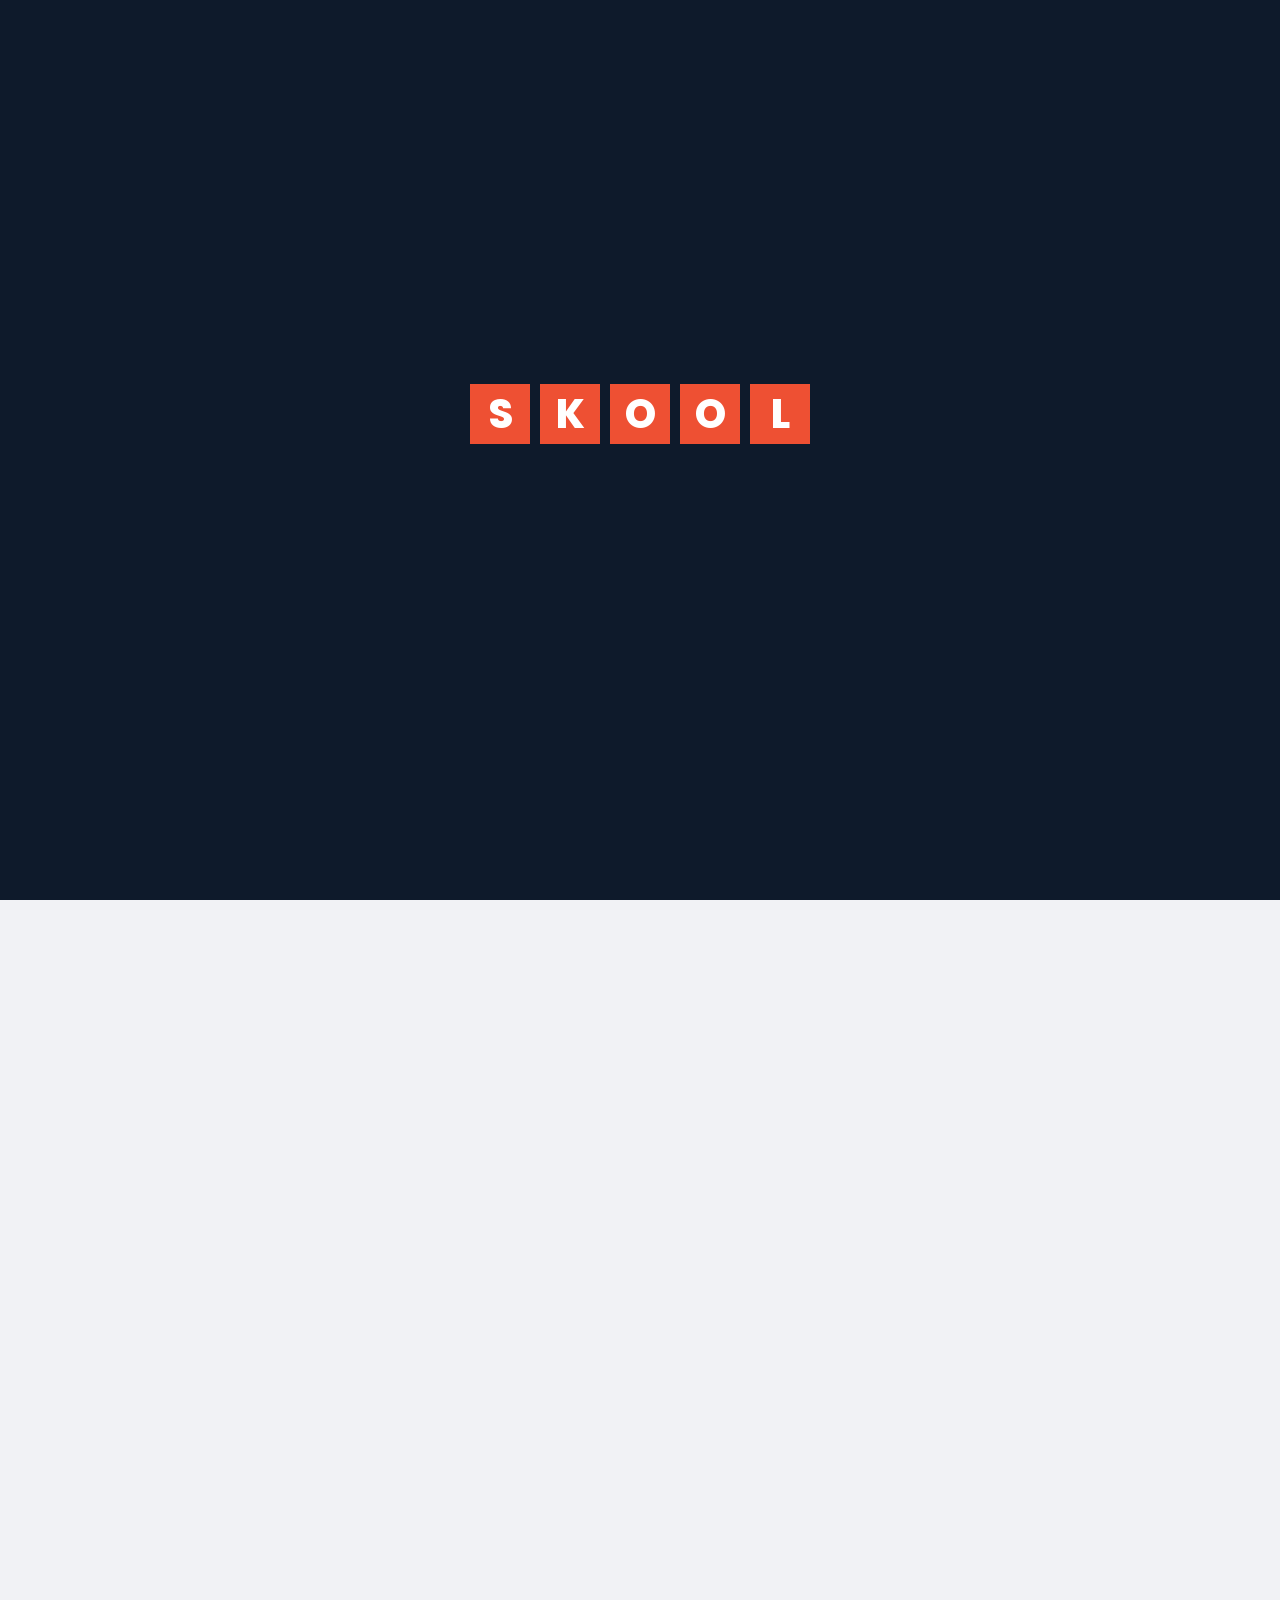
==== commit 041c18cd: "Update index.html" ====
--- a/index.html
+++ b/index.html
@@ -26,6 +26,25 @@
   <link rel="stylesheet" href="https://cdnjs.cloudflare.com/ajax/libs/font-awesome/6.5.1/css/all.min.css" />
   <link rel="stylesheet" href="services.css" />
    <link rel="stylesheet" href="servicesservices.css" />
+
+
+    <link rel="preconnect" href="https://fonts.googleapis.com" />
+  <link rel="preconnect" href="https://fonts.gstatic.com" crossorigin />
+
+  <link
+    href="https://fonts.googleapis.com/css2?family=Inter:wght@400;500;600;700;800;900&display=swap"
+    rel="stylesheet"
+  />
+
+  <link
+    rel="stylesheet"
+    href="https://cdnjs.cloudflare.com/ajax/libs/font-awesome/6.5.2/css/all.min.css"
+  />
+
+  <link rel="stylesheet" href="community-pro.css" />
+</head>
+
+   
 </head>
   </head>
   <body>
@@ -792,258 +811,623 @@
         </div>
 
  <!-- =============================================
-     OUR SERVICES SECTION COMPONENT
-     Zig-zag layout: image + icon badge alternates
-     sides, each service has a description + feature list.
+   FeedbackFeedbackFeedbackFeedbackFeedbackFeedbackFeedbackFeedbackFeedbackFeedbackFeedbackFeedbackFeedbackFeedbackFeedback 
      ============================================= -->
 
-    <section class="hero">
-      <span class="hero-blob hero-blob--one" aria-hidden="true"></span>
-      <span class="hero-blob hero-blob--two" aria-hidden="true"></span>
-
-      <div class="hero__inner">
-        <div class="hero__copy reveal">
-          <span class="section-badge">
-            <i class="fa-solid fa-sparkles"></i>
-            Services pédagogiques
+
+
+
+
+<section class="skool-community" id="skoolCommunity">
+
+    <!-- Effets de fond -->
+    <div class="background-effect effect-one"></div>
+    <div class="background-effect effect-two"></div>
+    <div class="background-grid"></div>
+
+    <div class="community-container">
+
+      <!-- En-tête -->
+      <header class="community-heading reveal">
+
+        <div class="community-label">
+          <span class="community-label__icon">
+            <i class="fa-solid fa-users"></i>
           </span>
 
-          <h1>Une nouvelle façon d'apprendre, pensée pour votre réussite.</h1>
-          <p>
-            SKOOL combine contenus interactifs, intelligence artificielle, langues,
-            défis quotidiens et suivi personnalisé pour transformer chaque leçon en progression réelle.
-          </p>
-
-          <div class="hero__actions">
-            <a class="btn btn--primary btn--large" href="#services-list">
-              Découvrir nos services
-              <i class="fa-solid fa-arrow-down"></i>
-            </a>
-            <a class="btn btn--soft btn--large" href="courses.html">
-              <i class="fa-solid fa-circle-play"></i>
-              Explorer les cours
-            </a>
-          </div>
-
-          <div class="hero__trust">
-            <div class="avatar-stack" aria-hidden="true">
-              <span>AM</span><span>SK</span><span>YN</span><span>+</span>
-            </div>
-            <p><strong>20 000+ apprenants</strong><br />progressent déjà avec SKOOL</p>
-          </div>
+          Communauté SKOOL
         </div>
 
-        <div class="hero-dashboard reveal" aria-label="Aperçu du tableau de bord SKOOL">
-          <div class="dashboard-topbar">
+        <h2>
+          Une communauté qui apprend,
+          <span>progresse</span> et réussit ensemble
+        </h2>
+
+        <p>
+          Découvrez les étudiants et enseignants qui développent leurs
+          compétences chaque jour avec SKOOL.
+        </p>
+
+        <div class="community-actions">
+
+          <a href="register.html" class="button button-primary">
+            <i class="fa-solid fa-rocket"></i>
+            Rejoindre SKOOL
+          </a>
+
+          <a href="#successStories" class="button button-secondary">
+            <i class="fa-solid fa-circle-play"></i>
+            Voir les réussites
+          </a>
+
+        </div>
+
+      </header>
+
+      <!-- Statistiques -->
+      <div class="statistics-grid reveal">
+
+        <article class="statistic-card">
+          <span class="statistic-card__icon orange-icon">
+            <i class="fa-solid fa-users"></i>
+          </span>
+
+          <div>
+            <strong
+              class="animated-counter"
+              data-target="25480"
+              data-suffix="+"
+            >
+              0
+            </strong>
+
+            <h3>Apprenants actifs</h3>
+            <p>Présents dans toute la communauté</p>
+          </div>
+        </article>
+
+        <article class="statistic-card">
+          <span class="statistic-card__icon purple-icon">
+            <i class="fa-solid fa-graduation-cap"></i>
+          </span>
+
+          <div>
+            <strong
+              class="animated-counter"
+              data-target="1250"
+              data-suffix="+"
+            >
+              0
+            </strong>
+
+            <h3>Formations disponibles</h3>
+            <p>Créées par des experts qualifiés</p>
+          </div>
+        </article>
+
+        <article class="statistic-card">
+          <span class="statistic-card__icon green-icon">
+            <i class="fa-solid fa-chart-line"></i>
+          </span>
+
+          <div>
+            <strong
+              class="animated-counter"
+              data-target="94"
+              data-suffix="%"
+            >
+              0
+            </strong>
+
+            <h3>Taux de progression</h3>
+            <p>Des apprenants terminent leurs objectifs</p>
+          </div>
+        </article>
+
+        <article class="statistic-card">
+          <span class="statistic-card__icon yellow-icon">
+            <i class="fa-solid fa-star"></i>
+          </span>
+
+          <div>
+            <strong
+              class="animated-counter"
+              data-target="4.9"
+              data-decimals="1"
+              data-suffix="/5"
+            >
+              0
+            </strong>
+
+            <h3>Satisfaction moyenne</h3>
+            <p>Basée sur les avis de la communauté</p>
+          </div>
+        </article>
+
+      </div>
+
+      <!-- Utilisateurs défilants -->
+      <section class="members-showcase reveal">
+
+        <div class="members-showcase__header">
+          <div>
+            <span>Communauté active</span>
+            <h3>Des milliers d’apprenants motivés</h3>
+          </div>
+
+          <div class="online-users">
+            <span class="online-dot"></span>
+            1 248 utilisateurs en ligne
+          </div>
+        </div>
+
+        <!-- Première ligne -->
+        <div class="members-marquee">
+          <div class="members-track members-track--left">
+
+            <article class="member-card">
+              <img src="https://i.pravatar.cc/160?img=11" alt="Youssef" />
+              <div>
+                <h4>Youssef El Amrani</h4>
+                <p>Développement Web</p>
+                <span>Niveau 12 • 9 450 XP</span>
+              </div>
+            </article>
+
+            <article class="member-card">
+              <img src="https://i.pravatar.cc/160?img=47" alt="Fatima" />
+              <div>
+                <h4>Fatima Zahra</h4>
+                <p>Biologie</p>
+                <span>Niveau 10 • Série 46 jours</span>
+              </div>
+            </article>
+
+            <article class="member-card">
+              <img src="https://i.pravatar.cc/160?img=13" alt="Karim" />
+              <div>
+                <h4>Prof. Karim Benali</h4>
+                <p>Mathématiques</p>
+                <span>120 étudiants accompagnés</span>
+              </div>
+            </article>
+
+            <article class="member-card">
+              <img src="https://i.pravatar.cc/160?img=32" alt="Sara" />
+              <div>
+                <h4>Sara Benali</h4>
+                <p>Sciences Physiques</p>
+                <span>Niveau 9 • 7 680 XP</span>
+              </div>
+            </article>
+
+            <article class="member-card">
+              <img src="https://i.pravatar.cc/160?img=15" alt="Mehdi" />
+              <div>
+                <h4>Mehdi Idrissi</h4>
+                <p>Intelligence Artificielle</p>
+                <span>Niveau 11 • 8 900 XP</span>
+              </div>
+            </article>
+
+            <article class="member-card">
+              <img src="https://i.pravatar.cc/160?img=44" alt="Imane" />
+              <div>
+                <h4>Imane Nadia</h4>
+                <p>Marketing Digital</p>
+                <span>Niveau 8 • 6 420 XP</span>
+              </div>
+            </article>
+
+            <!-- Duplication pour animation infinie -->
+
+            <article class="member-card">
+              <img src="https://i.pravatar.cc/160?img=11" alt="Youssef" />
+              <div>
+                <h4>Youssef El Amrani</h4>
+                <p>Développement Web</p>
+                <span>Niveau 12 • 9 450 XP</span>
+              </div>
+            </article>
+
+            <article class="member-card">
+              <img src="https://i.pravatar.cc/160?img=47" alt="Fatima" />
+              <div>
+                <h4>Fatima Zahra</h4>
+                <p>Biologie</p>
+                <span>Niveau 10 • Série 46 jours</span>
+              </div>
+            </article>
+
+            <article class="member-card">
+              <img src="https://i.pravatar.cc/160?img=13" alt="Karim" />
+              <div>
+                <h4>Prof. Karim Benali</h4>
+                <p>Mathématiques</p>
+                <span>120 étudiants accompagnés</span>
+              </div>
+            </article>
+
+            <article class="member-card">
+              <img src="https://i.pravatar.cc/160?img=32" alt="Sara" />
+              <div>
+                <h4>Sara Benali</h4>
+                <p>Sciences Physiques</p>
+                <span>Niveau 9 • 7 680 XP</span>
+              </div>
+            </article>
+
+            <article class="member-card">
+              <img src="https://i.pravatar.cc/160?img=15" alt="Mehdi" />
+              <div>
+                <h4>Mehdi Idrissi</h4>
+                <p>Intelligence Artificielle</p>
+                <span>Niveau 11 • 8 900 XP</span>
+              </div>
+            </article>
+
+            <article class="member-card">
+              <img src="https://i.pravatar.cc/160?img=44" alt="Imane" />
+              <div>
+                <h4>Imane Nadia</h4>
+                <p>Marketing Digital</p>
+                <span>Niveau 8 • 6 420 XP</span>
+              </div>
+            </article>
+
+          </div>
+        </div>
+
+        <!-- Deuxième ligne -->
+        <div class="members-marquee">
+          <div class="members-track members-track--right">
+
+            <article class="member-card">
+              <img src="https://i.pravatar.cc/160?img=5" alt="Amine" />
+              <div>
+                <h4>Amine El Khattabi</h4>
+                <p>Python</p>
+                <span>Niveau 10 • 8 140 XP</span>
+              </div>
+            </article>
+
+            <article class="member-card">
+              <img src="https://i.pravatar.cc/160?img=49" alt="Oumaima" />
+              <div>
+                <h4>Oumaima Zahraoui</h4>
+                <p>Design UI/UX</p>
+                <span>Niveau 9 • 78 projets</span>
+              </div>
+            </article>
+
+            <article class="member-card">
+              <img src="https://i.pravatar.cc/160?img=68" alt="Khalil" />
+              <div>
+                <h4>Khalil El Idrissi</h4>
+                <p>Mathématiques 2BAC</p>
+                <span>Niveau 8 • 91% progression</span>
+              </div>
+            </article>
+
+            <article class="member-card">
+              <img src="https://i.pravatar.cc/160?img=38" alt="Nadia" />
+              <div>
+                <h4>Prof. Nadia K.</h4>
+                <p>Physique et Chimie</p>
+                <span>18 cours publiés</span>
+              </div>
+            </article>
+
+            <article class="member-card">
+              <img src="https://i.pravatar.cc/160?img=12" alt="Ayoub" />
+              <div>
+                <h4>Ayoub El Khattabi</h4>
+                <p>Développement Mobile</p>
+                <span>Niveau 11 • 9 020 XP</span>
+              </div>
+            </article>
+
+            <article class="member-card">
+              <img src="https://i.pravatar.cc/160?img=45" alt="Salma" />
+              <div>
+                <h4>Salma El Mansouri</h4>
+                <p>Langue anglaise</p>
+                <span>Série 65 jours</span>
+              </div>
+            </article>
+
+            <!-- Duplication -->
+
+            <article class="member-card">
+              <img src="https://i.pravatar.cc/160?img=5" alt="Amine" />
+              <div>
+                <h4>Amine El Khattabi</h4>
+                <p>Python</p>
+                <span>Niveau 10 • 8 140 XP</span>
+              </div>
+            </article>
+
+            <article class="member-card">
+              <img src="https://i.pravatar.cc/160?img=49" alt="Oumaima" />
+              <div>
+                <h4>Oumaima Zahraoui</h4>
+                <p>Design UI/UX</p>
+                <span>Niveau 9 • 78 projets</span>
+              </div>
+            </article>
+
+            <article class="member-card">
+              <img src="https://i.pravatar.cc/160?img=68" alt="Khalil" />
+              <div>
+                <h4>Khalil El Idrissi</h4>
+                <p>Mathématiques 2BAC</p>
+                <span>Niveau 8 • 91% progression</span>
+              </div>
+            </article>
+
+            <article class="member-card">
+              <img src="https://i.pravatar.cc/160?img=38" alt="Nadia" />
+              <div>
+                <h4>Prof. Nadia K.</h4>
+                <p>Physique et Chimie</p>
+                <span>18 cours publiés</span>
+              </div>
+            </article>
+
+            <article class="member-card">
+              <img src="https://i.pravatar.cc/160?img=12" alt="Ayoub" />
+              <div>
+                <h4>Ayoub El Khattabi</h4>
+                <p>Développement Mobile</p>
+                <span>Niveau 11 • 9 020 XP</span>
+              </div>
+            </article>
+
+            <article class="member-card">
+              <img src="https://i.pravatar.cc/160?img=45" alt="Salma" />
+              <div>
+                <h4>Salma El Mansouri</h4>
+                <p>Langue anglaise</p>
+                <span>Série 65 jours</span>
+              </div>
+            </article>
+
+          </div>
+        </div>
+
+      </section>
+
+      <!-- Témoignage principal -->
+      <section class="success-section reveal" id="successStories">
+
+        <div class="success-content">
+
+          <div class="success-heading">
+            <span>Histoires de réussite</span>
+
+            <h3>
+              Des résultats réels qui inspirent toute la communauté
+            </h3>
+
+            <p>
+              Chaque profil raconte une progression, une réussite et une
+              expérience différente avec SKOOL.
+            </p>
+          </div>
+
+          <div class="success-metrics">
+
             <div>
-              <small>Bonjour, Sara 👋</small>
-              <strong>Continue ton parcours</strong>
-            </div>
-            <span class="dashboard-avatar">S</span>
-          </div>
-
-          <div class="progress-card">
-            <div class="progress-card__head">
-              <span><i class="fa-solid fa-bolt"></i> Série actuelle</span>
-              <strong>12 jours</strong>
-            </div>
-            <div class="progress-line"><span></span></div>
-            <small>Encore 3 leçons pour atteindre le niveau 8</small>
-          </div>
-
-          <div class="dashboard-grid">
-            <article class="mini-card mini-card--orange">
-              <i class="fa-solid fa-book-open"></i>
-              <div><strong>24</strong><span>Leçons</span></div>
-            </article>
-            <article class="mini-card mini-card--purple">
+              <strong>+92%</strong>
+              <span>Progression moyenne</span>
+            </div>
+
+            <div>
+              <strong>46 jours</strong>
+              <span>Série moyenne active</span>
+            </div>
+
+            <div>
+              <strong>+12K</strong>
+              <span>Objectifs atteints</span>
+            </div>
+
+          </div>
+
+        </div>
+
+        <div class="spotlight-wrapper">
+
+          <!-- Avatars flottants -->
+          <div class="orbit orbit-one"></div>
+          <div class="orbit orbit-two"></div>
+
+          <button
+            class="floating-profile floating-profile--one"
+            data-testimonial="0"
+            type="button"
+          >
+            <img src="https://i.pravatar.cc/120?img=11" alt="Youssef" />
+          </button>
+
+          <button
+            class="floating-profile floating-profile--two"
+            data-testimonial="1"
+            type="button"
+          >
+            <img src="https://i.pravatar.cc/120?img=47" alt="Fatima" />
+          </button>
+
+          <button
+            class="floating-profile floating-profile--three"
+            data-testimonial="2"
+            type="button"
+          >
+            <img src="https://i.pravatar.cc/120?img=13" alt="Karim" />
+          </button>
+
+          <button
+            class="floating-profile floating-profile--four"
+            data-testimonial="3"
+            type="button"
+          >
+            <img src="https://i.pravatar.cc/120?img=32" alt="Sara" />
+          </button>
+
+          <button
+            class="floating-profile floating-profile--five"
+            data-testimonial="4"
+            type="button"
+          >
+            <img src="https://i.pravatar.cc/120?img=38" alt="Nadia" />
+          </button>
+
+          <button
+            class="floating-profile floating-profile--six"
+            data-testimonial="5"
+            type="button"
+          >
+            <img src="https://i.pravatar.cc/120?img=15" alt="Mehdi" />
+          </button>
+
+          <!-- Carte centrale -->
+          <article class="spotlight-card" id="spotlightCard">
+
+            <div class="spotlight-card__top">
+
+              <div class="spotlight-avatar">
+                <img
+                  id="spotlightImage"
+                  src="https://i.pravatar.cc/320?img=11"
+                  alt="Utilisateur SKOOL"
+                />
+
+                <span class="verified-badge">
+                  <i class="fa-solid fa-check"></i>
+                </span>
+              </div>
+
+              <div class="quote-symbol">
+                <i class="fa-solid fa-quote-right"></i>
+              </div>
+
+            </div>
+
+            <div class="spotlight-stars">
               <i class="fa-solid fa-star"></i>
-              <div><strong>1 840</strong><span>XP gagnés</span></div>
-            </article>
-            <article class="mini-card mini-card--blue">
-              <i class="fa-solid fa-chart-line"></i>
-              <div><strong>86%</strong><span>Progression</span></div>
-            </article>
-            <article class="mini-card mini-card--green">
-              <i class="fa-solid fa-medal"></i>
-              <div><strong>7</strong><span>Badges</span></div>
-            </article>
-          </div>
-
-          <div class="next-lesson">
-            <span class="next-lesson__icon"><i class="fa-solid fa-language"></i></span>
-            <div>
-              <small>Prochaine leçon</small>
-              <strong>English Reading Practice</strong>
-            </div>
-            <button type="button" aria-label="Commencer la prochaine leçon"><i class="fa-solid fa-play"></i></button>
-          </div>
+              <i class="fa-solid fa-star"></i>
+              <i class="fa-solid fa-star"></i>
+              <i class="fa-solid fa-star"></i>
+              <i class="fa-solid fa-star"></i>
+            </div>
+
+            <h4 id="spotlightName">Youssef El Amrani</h4>
+
+            <span id="spotlightRole" class="spotlight-role">
+              Étudiant en développement web
+            </span>
+
+            <blockquote id="spotlightMessage">
+              Grâce à SKOOL, j’ai développé des compétences pratiques et
+              terminé plusieurs projets. La progression par niveaux me motive
+              chaque jour.
+            </blockquote>
+
+            <div class="spotlight-footer">
+
+              <span id="spotlightProgress">
+                <i class="fa-solid fa-arrow-trend-up"></i>
+                Progression : 92 %
+              </span>
+
+              <span id="spotlightLevel">
+                Niveau 12
+              </span>
+
+            </div>
+
+          </article>
+
+          <div class="spotlight-controls">
+
+            <button
+              id="previousTestimonial"
+              type="button"
+              aria-label="Témoignage précédent"
+            >
+              <i class="fa-solid fa-arrow-left"></i>
+            </button>
+
+            <div class="spotlight-dots" id="spotlightDots"></div>
+
+            <button
+              id="nextTestimonial"
+              type="button"
+              aria-label="Témoignage suivant"
+            >
+              <i class="fa-solid fa-arrow-right"></i>
+            </button>
+
+          </div>
+
         </div>
-      </div>
-    </section>
-
-    <section class="services" id="services-list">
-      <div class="services__head reveal">
-        <span class="services__eyebrow">Tout ce qu'il vous faut</span>
-        <h2>Des services conçus pour apprendre mieux</h2>
-        <p>
-          Un écosystème complet qui accompagne chaque étudiant, du premier cours jusqu'à la réussite.
-        </p>
-      </div>
-
-      <article class="service-row reveal">
-        <div class="service-media service-media--ai">
-          <div class="service-visual service-visual--ai">
-            <span class="floating-chip floating-chip--top"><i class="fa-solid fa-wand-magic-sparkles"></i> Analyse IA</span>
-            <div class="ai-orb"><i class="fa-solid fa-brain"></i></div>
-            <div class="chat-bubble chat-bubble--left">Explique-moi cette leçon</div>
-            <div class="chat-bubble chat-bubble--right">Bien sûr ! Voici une explication simple…</div>
-          </div>
-          <span class="service-icon"><i class="fa-solid fa-robot"></i></span>
+
+      </section>
+
+      <!-- Barre de motivation -->
+      <section class="motivation-banner reveal">
+
+        <div class="motivation-members">
+
+          <div class="motivation-avatars">
+            <img src="https://i.pravatar.cc/90?img=11" alt="" />
+            <img src="https://i.pravatar.cc/90?img=47" alt="" />
+            <img src="https://i.pravatar.cc/90?img=13" alt="" />
+            <img src="https://i.pravatar.cc/90?img=32" alt="" />
+            <img src="https://i.pravatar.cc/90?img=44" alt="" />
+
+            <span>+25K</span>
+          </div>
+
+          <div>
+            <h3>Votre réussite peut être la prochaine.</h3>
+
+            <p>
+              Rejoignez une communauté ambitieuse et transformez vos objectifs
+              en résultats.
+            </p>
+          </div>
+
         </div>
 
-        <div class="service-copy">
-          <span class="service-number">SERVICE 01</span>
-          <h3>Apprentissage personnalisé avec l'IA</h3>
-          <p>
-            Un assistant pédagogique intelligent adapte les explications, exercices et recommandations au niveau et au rythme de chaque apprenant.
-          </p>
-          <span class="features-label">Ce service inclut</span>
-          <ul>
-            <li><i class="fa-solid fa-check"></i><span>Tuteur IA disponible 24/7</span></li>
-            <li><i class="fa-solid fa-check"></i><span>Explications personnalisées</span></li>
-            <li><i class="fa-solid fa-check"></i><span>Exercices adaptés au niveau</span></li>
-            <li><i class="fa-solid fa-check"></i><span>Recommandations intelligentes</span></li>
-          </ul>
-          <a class="service-link" href="ai-learning.html">Découvrir l'assistant IA <i class="fa-solid fa-arrow-right"></i></a>
-        </div>
-      </article>
-
-      <article class="service-row service-row--reverse reveal">
-        <div class="service-media service-media--language">
-          <div class="service-visual service-visual--language">
-            <span class="sound-wave" aria-hidden="true"><b></b><b></b><b></b><b></b><b></b><b></b><b></b></span>
-            <div class="language-card">
-              <span class="language-card__label">Reading practice</span>
-              <p>
-                Learning English becomes <mark>easier</mark> when you practice every day.
-              </p>
-              <div class="audio-player">
-                <button type="button" aria-label="Lire l'audio"><i class="fa-solid fa-play"></i></button>
-                <span class="audio-track"><i></i></span>
-                <small>00:18</small>
-              </div>
-            </div>
-            <span class="floating-chip floating-chip--bottom"><i class="fa-solid fa-microphone"></i> Pronunciation +12%</span>
-          </div>
-          <span class="service-icon"><i class="fa-solid fa-language"></i></span>
-        </div>
-
-        <div class="service-copy">
-          <span class="service-number">SERVICE 02</span>
-          <h3>Apprentissage interactif des langues</h3>
-          <p>
-            Développez votre compréhension, votre vocabulaire et votre prononciation grâce à la lecture audio, au suivi mot par mot et aux exercices pratiques.
-          </p>
-          <span class="features-label">Ce service inclut</span>
-          <ul>
-            <li><i class="fa-solid fa-check"></i><span>Lecture audio synchronisée</span></li>
-            <li><i class="fa-solid fa-check"></i><span>Suivi mot par mot</span></li>
-            <li><i class="fa-solid fa-check"></i><span>Exercices de prononciation</span></li>
-            <li><i class="fa-solid fa-check"></i><span>Vocabulaire et traductions</span></li>
-          </ul>
-          <a class="service-link" href="english.html">Commencer l'anglais <i class="fa-solid fa-arrow-right"></i></a>
-        </div>
-      </article>
-
-      <article class="service-row reveal">
-        <div class="service-media service-media--exam">
-          <div class="service-visual service-visual--exam">
-            <div class="exam-sheet">
-              <div class="exam-sheet__top"><span>Examen blanc</span><strong>2BAC</strong></div>
-              <div class="exam-question"><span>01</span><i></i><i></i></div>
-              <div class="exam-question"><span>02</span><i></i><i></i></div>
-              <div class="exam-question"><span>03</span><i></i><i></i></div>
-              <div class="exam-result"><i class="fa-solid fa-trophy"></i><strong>18/20</strong><small>Excellent résultat</small></div>
-            </div>
-          </div>
-          <span class="service-icon"><i class="fa-solid fa-graduation-cap"></i></span>
-        </div>
-
-        <div class="service-copy">
-          <span class="service-number">SERVICE 03</span>
-          <h3>Préparation aux examens et concours</h3>
-          <p>
-            Révisez efficacement avec des parcours structurés, des exercices corrigés, des examens blancs et des contenus alignés sur le programme marocain.
-          </p>
-          <span class="features-label">Ce service inclut</span>
-          <ul>
-            <li><i class="fa-solid fa-check"></i><span>Cours et résumés structurés</span></li>
-            <li><i class="fa-solid fa-check"></i><span>Exercices avec corrections</span></li>
-            <li><i class="fa-solid fa-check"></i><span>Examens nationaux</span></li>
-            <li><i class="fa-solid fa-check"></i><span>Simulations chronométrées</span></li>
-          </ul>
-          <a class="service-link" href="courses.html">Voir les préparations <i class="fa-solid fa-arrow-right"></i></a>
-        </div>
-      </article>
-
-      <article class="service-row service-row--reverse reveal">
-        <div class="service-media service-media--progress">
-          <div class="service-visual service-visual--progress">
-            <div class="chart-card">
-              <div class="chart-card__head"><span>Progression mensuelle</span><strong>+24%</strong></div>
-              <div class="chart-bars" aria-hidden="true">
-                <i style="--h: 32%"></i><i style="--h: 48%"></i><i style="--h: 42%"></i><i style="--h: 66%"></i><i style="--h: 74%"></i><i style="--h: 92%"></i>
-              </div>
-              <div class="chart-days"><span>L</span><span>M</span><span>M</span><span>J</span><span>V</span><span>S</span></div>
-            </div>
-            <span class="floating-chip floating-chip--score"><i class="fa-solid fa-bolt"></i> +250 XP cette semaine</span>
-          </div>
-          <span class="service-icon"><i class="fa-solid fa-chart-simple"></i></span>
-        </div>
-
-        <div class="service-copy">
-          <span class="service-number">SERVICE 04</span>
-          <h3>Progression, motivation et gamification</h3>
-          <p>
-            Visualisez vos résultats, gagnez de l'XP, débloquez des niveaux et maintenez votre motivation grâce à des objectifs clairs et des défis réguliers.
-          </p>
-          <span class="features-label">Ce service inclut</span>
-          <ul>
-            <li><i class="fa-solid fa-check"></i><span>Tableau de bord personnel</span></li>
-            <li><i class="fa-solid fa-check"></i><span>XP, niveaux et badges</span></li>
-            <li><i class="fa-solid fa-check"></i><span>Défis quotidiens</span></li>
-            <li><i class="fa-solid fa-check"></i><span>Classement des apprenants</span></li>
-          </ul>
-          <a class="service-link" href="profile.html">Voir le tableau de bord <i class="fa-solid fa-arrow-right"></i></a>
-        </div>
-      </article>
-    </section>
-
-    <section class="stats-section">
-      <div class="stats-shell reveal">
-        <div class="stat-card"><strong data-count="20000">0</strong><span>Apprenants actifs</span></div>
-        <div class="stat-card"><strong data-count="350">0</strong><span>Cours disponibles</span></div>
-        <div class="stat-card"><strong data-count="120000">0</strong><span>Leçons terminées</span></div>
-        <div class="stat-card"><strong data-count="98">0</strong><span>% de satisfaction</span></div>
-      </div>
-    </section>
-
-    <section class="cta-section">
-      <div class="cta-card reveal">
-        <div class="cta-card__icon"><i class="fa-solid fa-rocket"></i></div>
-        <div>
-          <span>Votre progression commence aujourd'hui</span>
-          <h2>Prêt à construire votre réussite avec SKOOL ?</h2>
-          <p>Créez votre compte et accédez à un environnement d'apprentissage moderne, motivant et personnalisé.</p>
-        </div>
-        <a class="btn btn--white btn--large" href="register.html">Créer mon compte <i class="fa-solid fa-arrow-right"></i></a>
-      </div>
-    </section>
-  </main>
-
-
-  <script src="servicesservices.js"></script>
+        <a href="register.html" class="motivation-button">
+          Commencer gratuitement
+          <i class="fa-solid fa-arrow-right"></i>
+        </a>
+
+      </section>
+
+    </div>
+  </section>
+
+  <script src="community-pro.js"></script>
+
+
+
+
+
+
+
+
+
+
+
+
+
+
+
+
+
 
 
   <!-- ================================Footer -->
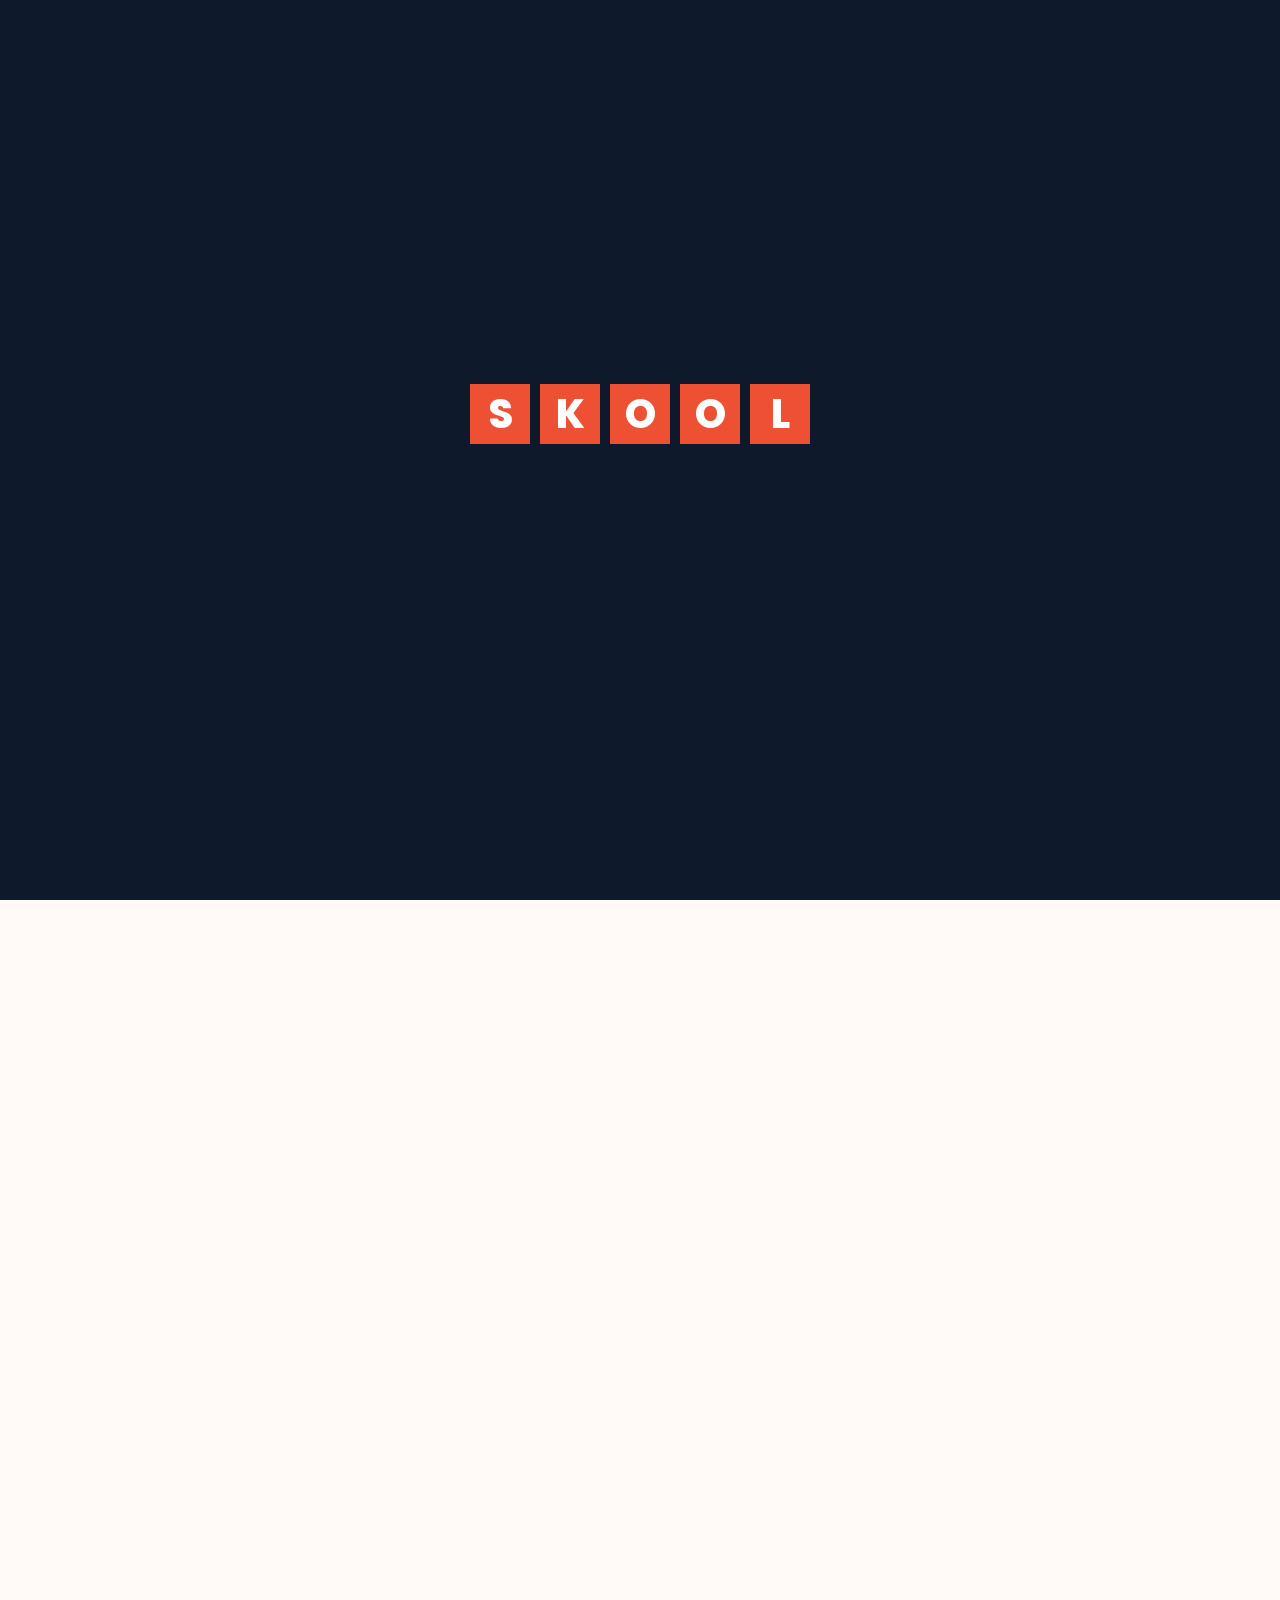
==== commit 129ee87b: "Update index.html" ====
--- a/index.html
+++ b/index.html
@@ -1386,7 +1386,7 @@
             <img src="https://i.pravatar.cc/90?img=32" alt="" />
             <img src="https://i.pravatar.cc/90?img=44" alt="" />
 
-            <span>+25K</span>
+            <span>+1K</span>
           </div>
 
           <div>
--- a/community-pro.css
+++ b/community-pro.css
@@ -0,0 +1,1054 @@
+:root {
+  --orange: #ff4b2b;
+  --orange-dark: #e93b1d;
+  --orange-soft: #fff0e9;
+  --purple: #6e48e5;
+  --green: #20ae66;
+  --yellow: #ffb800;
+  --navy: #101a32;
+  --text: #46516b;
+  --muted: #7c879d;
+  --white: #ffffff;
+  --background: #fffaf7;
+  --border: #f0e2db;
+  --shadow: 0 24px 65px rgba(80, 38, 16, 0.1);
+}
+
+* {
+  box-sizing: border-box;
+  margin: 0;
+  padding: 0;
+}
+
+html {
+  scroll-behavior: smooth;
+}
+
+body {
+  min-height: 100vh;
+  font-family: "Inter", sans-serif;
+  color: var(--navy);
+  background: var(--background);
+}
+
+button,
+a {
+  font: inherit;
+}
+
+button {
+  border: 0;
+}
+
+a {
+  color: inherit;
+  text-decoration: none;
+}
+
+img {
+  display: block;
+  max-width: 100%;
+}
+
+/* ==================================================
+   MAIN SECTION
+================================================== */
+
+.skool-community {
+  position: relative;
+  overflow: hidden;
+  padding: 85px 20px;
+  background:
+    radial-gradient(
+      circle at 50% 10%,
+      rgba(255, 98, 48, 0.1),
+      transparent 28%
+    ),
+    linear-gradient(180deg, #fffefd, #fff8f3);
+}
+
+.community-container {
+  position: relative;
+  z-index: 3;
+  width: min(1450px, 100%);
+  margin: auto;
+}
+
+.background-effect {
+  position: absolute;
+  border-radius: 50%;
+  filter: blur(10px);
+  opacity: 0.5;
+}
+
+.effect-one {
+  top: 220px;
+  left: -220px;
+  width: 500px;
+  height: 500px;
+  background: rgba(255, 93, 42, 0.11);
+}
+
+.effect-two {
+  right: -200px;
+  bottom: 300px;
+  width: 520px;
+  height: 520px;
+  background: rgba(110, 72, 229, 0.08);
+}
+
+.background-grid {
+  position: absolute;
+  inset: 0;
+  opacity: 0.18;
+  background-image:
+    linear-gradient(rgba(255, 75, 43, 0.08) 1px, transparent 1px),
+    linear-gradient(90deg, rgba(255, 75, 43, 0.08) 1px, transparent 1px);
+  background-size: 50px 50px;
+  mask-image:
+    linear-gradient(
+      to bottom,
+      transparent,
+      black 20%,
+      black 75%,
+      transparent
+    );
+}
+
+/* ==================================================
+   HEADER
+================================================== */
+
+.community-heading {
+  max-width: 980px;
+  margin: auto;
+  text-align: center;
+}
+
+.community-label {
+  display: inline-flex;
+  align-items: center;
+  gap: 10px;
+  padding: 9px 19px;
+  border: 1px solid rgba(255, 75, 43, 0.16);
+  border-radius: 999px;
+  color: var(--orange);
+  background: rgba(255, 255, 255, 0.8);
+  font-size: 14px;
+  font-weight: 800;
+  text-transform: uppercase;
+  box-shadow: 0 10px 30px rgba(255, 75, 43, 0.07);
+}
+
+.community-label__icon {
+  display: grid;
+  width: 30px;
+  height: 30px;
+  place-items: center;
+  border-radius: 50%;
+  color: white;
+  background: var(--orange);
+}
+
+.community-heading h2 {
+  margin-top: 25px;
+  font-size: clamp(42px, 5vw, 76px);
+  line-height: 1.05;
+  letter-spacing: -0.055em;
+}
+
+.community-heading h2 span {
+  color: var(--orange);
+}
+
+.community-heading > p {
+  max-width: 750px;
+  margin: 25px auto 0;
+  color: var(--muted);
+  font-size: 18px;
+  line-height: 1.75;
+}
+
+.community-actions {
+  display: flex;
+  justify-content: center;
+  gap: 14px;
+  margin-top: 32px;
+}
+
+.button {
+  display: inline-flex;
+  min-height: 55px;
+  align-items: center;
+  justify-content: center;
+  gap: 10px;
+  padding: 0 24px;
+  border-radius: 14px;
+  font-weight: 800;
+  transition: 0.3s ease;
+}
+
+.button-primary {
+  color: white;
+  background: linear-gradient(135deg, var(--orange), #ff7134);
+  box-shadow: 0 16px 32px rgba(255, 75, 43, 0.24);
+}
+
+.button-primary:hover {
+  transform: translateY(-4px);
+  box-shadow: 0 21px 38px rgba(255, 75, 43, 0.34);
+}
+
+.button-secondary {
+  border: 1px solid var(--border);
+  background: white;
+}
+
+.button-secondary:hover {
+  border-color: var(--orange);
+  color: var(--orange);
+  transform: translateY(-4px);
+}
+
+/* ==================================================
+   STATISTICS
+================================================== */
+
+.statistics-grid {
+  display: grid;
+  grid-template-columns: repeat(4, 1fr);
+  gap: 17px;
+  margin-top: 55px;
+}
+
+.statistic-card {
+  display: flex;
+  min-height: 135px;
+  align-items: center;
+  gap: 18px;
+  padding: 25px;
+  border: 1px solid var(--border);
+  border-radius: 22px;
+  background: rgba(255, 255, 255, 0.9);
+  box-shadow: 0 14px 35px rgba(60, 28, 13, 0.05);
+  backdrop-filter: blur(12px);
+  transition: 0.35s ease;
+}
+
+.statistic-card:hover {
+  transform: translateY(-9px);
+  border-color: rgba(255, 75, 43, 0.35);
+  box-shadow: var(--shadow);
+}
+
+.statistic-card__icon {
+  display: grid;
+  flex: 0 0 61px;
+  width: 61px;
+  height: 61px;
+  place-items: center;
+  border-radius: 18px;
+  font-size: 24px;
+}
+
+.orange-icon {
+  color: var(--orange);
+  background: var(--orange-soft);
+}
+
+.purple-icon {
+  color: var(--purple);
+  background: #f1edff;
+}
+
+.green-icon {
+  color: var(--green);
+  background: #eaf9f0;
+}
+
+.yellow-icon {
+  color: #e6a300;
+  background: #fff7df;
+}
+
+.statistic-card strong {
+  display: block;
+  margin-bottom: 7px;
+  font-size: 30px;
+  line-height: 1;
+}
+
+.statistic-card h3 {
+  margin-bottom: 6px;
+  font-size: 15px;
+}
+
+.statistic-card p {
+  color: var(--muted);
+  font-size: 12px;
+  line-height: 1.5;
+}
+
+/* ==================================================
+   MEMBERS MARQUEE
+================================================== */
+
+.members-showcase {
+  margin-top: 70px;
+  padding: 32px 0;
+  border-top: 1px solid var(--border);
+  border-bottom: 1px solid var(--border);
+}
+
+.members-showcase__header {
+  display: flex;
+  align-items: center;
+  justify-content: space-between;
+  margin-bottom: 27px;
+}
+
+.members-showcase__header span {
+  color: var(--orange);
+  font-size: 13px;
+  font-weight: 800;
+  text-transform: uppercase;
+}
+
+.members-showcase__header h3 {
+  margin-top: 6px;
+  font-size: 27px;
+}
+
+.online-users {
+  display: flex;
+  align-items: center;
+  gap: 8px;
+  color: var(--green);
+  font-size: 13px;
+  font-weight: 700;
+}
+
+.online-dot {
+  position: relative;
+  width: 10px;
+  height: 10px;
+  border-radius: 50%;
+  background: var(--green);
+}
+
+.online-dot::after {
+  position: absolute;
+  inset: -5px;
+  border: 1px solid var(--green);
+  border-radius: 50%;
+  content: "";
+  animation: onlinePulse 1.7s infinite;
+}
+
+@keyframes onlinePulse {
+  0% {
+    transform: scale(0.7);
+    opacity: 1;
+  }
+
+  100% {
+    transform: scale(1.6);
+    opacity: 0;
+  }
+}
+
+.members-marquee {
+  position: relative;
+  overflow: hidden;
+  margin: 15px 0;
+}
+
+.members-marquee::before,
+.members-marquee::after {
+  position: absolute;
+  top: 0;
+  bottom: 0;
+  z-index: 5;
+  width: 100px;
+  content: "";
+  pointer-events: none;
+}
+
+.members-marquee::before {
+  left: 0;
+  background: linear-gradient(90deg, #fffaf7, transparent);
+}
+
+.members-marquee::after {
+  right: 0;
+  background: linear-gradient(-90deg, #fffaf7, transparent);
+}
+
+.members-track {
+  display: flex;
+  width: max-content;
+  gap: 14px;
+  will-change: transform;
+}
+
+.members-track--left {
+  animation: marqueeLeft 42s linear infinite;
+}
+
+.members-track--right {
+  animation: marqueeRight 48s linear infinite;
+}
+
+.members-marquee:hover .members-track {
+  animation-play-state: paused;
+}
+
+.member-card {
+  display: flex;
+  width: 315px;
+  align-items: center;
+  gap: 14px;
+  padding: 14px 17px;
+  border: 1px solid var(--border);
+  border-radius: 18px;
+  background: #47c10050;
+  box-shadow: 0 8px 25px rgba(47, 22, 10, 0.045);
+  transition: 0.3s ease;
+}
+
+.member-card:hover {
+  border-color: rgba(255, 75, 43, 0.38);
+  transform: translateY(-4px);
+}
+
+.member-card img {
+  width: 56px;
+  height: 56px;
+  border: 3px solid #fff0ea;
+  border-radius: 50%;
+  object-fit: cover;
+}
+
+.member-card h4 {
+  margin-bottom: 5px;
+  font-size: 14px;
+}
+
+.member-card p {
+  margin-bottom: 5px;
+  color: var(--orange);
+  font-size: 12px;
+  font-weight: 700;
+}
+
+.member-card span {
+  color: var(--muted);
+  font-size: 11px;
+}
+
+@keyframes marqueeLeft {
+  from {
+    transform: translateX(0);
+  }
+
+  to {
+    transform: translateX(calc(-50% - 7px));
+  }
+}
+
+@keyframes marqueeRight {
+  from {
+    transform: translateX(calc(-50% - 7px));
+  }
+
+  to {
+    transform: translateX(0);
+  }
+}
+
+/* ==================================================
+   SUCCESS SECTION
+================================================== */
+
+.success-section {
+  display: grid;
+  grid-template-columns: 0.82fr 1.18fr;
+  gap: 55px;
+  align-items: center;
+  margin-top: 90px;
+  padding: 60px;
+  border: 1px solid var(--border);
+  border-radius: 34px;
+  background:
+    linear-gradient(
+      135deg,
+      rgba(255, 255, 255, 0.98),
+      rgba(255, 247, 242, 0.95)
+    );
+  box-shadow: var(--shadow);
+}
+
+.success-heading > span {
+  color: var(--orange);
+  font-size: 13px;
+  font-weight: 900;
+  text-transform: uppercase;
+}
+
+.success-heading h3 {
+  margin-top: 13px;
+  font-size: clamp(31px, 4vw, 51px);
+  line-height: 1.13;
+  letter-spacing: -0.045em;
+}
+
+.success-heading p {
+  margin-top: 20px;
+  color: var(--muted);
+  font-size: 16px;
+  line-height: 1.75;
+}
+
+.success-metrics {
+  display: grid;
+  gap: 12px;
+  margin-top: 34px;
+}
+
+.success-metrics div {
+  display: flex;
+  align-items: center;
+  gap: 17px;
+  padding: 17px;
+  border-radius: 15px;
+  background: white;
+}
+
+.success-metrics strong {
+  min-width: 80px;
+  color: var(--orange);
+  font-size: 21px;
+}
+
+.success-metrics span {
+  color: var(--text);
+  font-size: 13px;
+  font-weight: 600;
+}
+
+/* ==================================================
+   SPOTLIGHT
+================================================== */
+
+.spotlight-wrapper {
+  position: relative;
+  min-height: 620px;
+  display: grid;
+  place-items: center;
+}
+
+.orbit {
+  position: absolute;
+  border: 1px dashed rgba(255, 75, 43, 0.25);
+  border-radius: 50%;
+}
+
+.orbit-one {
+  width: 580px;
+  height: 580px;
+  animation: rotateOrbit 32s linear infinite;
+}
+
+.orbit-two {
+  width: 450px;
+  height: 450px;
+  animation: rotateOrbitReverse 26s linear infinite;
+}
+
+@keyframes rotateOrbit {
+  to {
+    transform: rotate(360deg);
+  }
+}
+
+@keyframes rotateOrbitReverse {
+  to {
+    transform: rotate(-360deg);
+  }
+}
+
+.floating-profile {
+  position: absolute;
+  z-index: 4;
+  width: 73px;
+  height: 73px;
+  padding: 4px;
+  border-radius: 50%;
+  background: white;
+  box-shadow: 0 13px 30px rgba(58, 27, 12, 0.15);
+  cursor: pointer;
+  transition: 0.3s ease;
+  animation: avatarFloat 4s ease-in-out infinite;
+}
+
+.floating-profile img {
+  width: 100%;
+  height: 100%;
+  border: 2px solid var(--orange);
+  border-radius: 50%;
+  object-fit: cover;
+}
+
+.floating-profile:hover,
+.floating-profile.is-active {
+  transform: scale(1.15);
+  box-shadow: 0 17px 38px rgba(255, 75, 43, 0.28);
+}
+
+.floating-profile--one {
+  top: 50px;
+  left: 90px;
+}
+
+.floating-profile--two {
+  top: 30px;
+  right: 105px;
+  animation-delay: 0.5s;
+}
+
+.floating-profile--three {
+  top: 260px;
+  left: 12px;
+  animation-delay: 1s;
+}
+
+.floating-profile--four {
+  top: 270px;
+  right: 12px;
+  animation-delay: 1.5s;
+}
+
+.floating-profile--five {
+  bottom: 40px;
+  left: 110px;
+  animation-delay: 2s;
+}
+
+.floating-profile--six {
+  right: 105px;
+  bottom: 45px;
+  animation-delay: 2.5s;
+}
+
+@keyframes avatarFloat {
+  0%,
+  100% {
+    margin-top: 0;
+  }
+
+  50% {
+    margin-top: -13px;
+  }
+}
+
+.spotlight-card {
+  position: relative;
+  z-index: 5;
+  width: min(390px, 100%);
+  min-height: 485px;
+  padding: 35px;
+  border: 2px solid var(--orange);
+  border-radius: 28px;
+  text-align: center;
+  background: white;
+  box-shadow: 0 30px 65px rgba(71, 32, 13, 0.16);
+}
+
+.spotlight-card.is-changing {
+  animation: cardChange 0.55s ease;
+}
+
+@keyframes cardChange {
+  0% {
+    opacity: 0.35;
+    transform: translateY(18px) scale(0.96);
+  }
+
+  100% {
+    opacity: 1;
+    transform: translateY(0) scale(1);
+  }
+}
+
+.spotlight-card__top {
+  position: relative;
+}
+
+.spotlight-avatar {
+  position: relative;
+  width: 145px;
+  height: 145px;
+  margin: 0 auto 20px;
+  padding: 6px;
+  border-radius: 50%;
+  background: linear-gradient(135deg, #ffb89e, #fff1ea);
+}
+
+.spotlight-avatar img {
+  width: 100%;
+  height: 100%;
+  border: 5px solid white;
+  border-radius: 50%;
+  object-fit: cover;
+}
+
+.verified-badge {
+  position: absolute;
+  right: 5px;
+  bottom: 9px;
+  display: grid;
+  width: 30px;
+  height: 30px;
+  place-items: center;
+  border: 4px solid white;
+  border-radius: 50%;
+  color: white;
+  background: var(--green);
+  font-size: 11px;
+}
+
+.quote-symbol {
+  position: absolute;
+  top: -8px;
+  right: 0;
+  display: grid;
+  width: 49px;
+  height: 49px;
+  place-items: center;
+  border-radius: 50%;
+  color: var(--orange);
+  background: var(--orange-soft);
+}
+
+.spotlight-stars {
+  display: flex;
+  justify-content: center;
+  gap: 5px;
+  color: var(--yellow);
+}
+
+.spotlight-card h4 {
+  margin-top: 14px;
+  font-size: 23px;
+}
+
+.spotlight-role {
+  display: block;
+  margin-top: 6px;
+  color: var(--orange);
+  font-size: 13px;
+  font-weight: 800;
+}
+
+.spotlight-card blockquote {
+  min-height: 115px;
+  margin-top: 23px;
+  color: var(--text);
+  font-size: 14px;
+  line-height: 1.8;
+}
+
+.spotlight-footer {
+  display: flex;
+  justify-content: space-between;
+  gap: 10px;
+  margin-top: 23px;
+}
+
+.spotlight-footer span {
+  display: inline-flex;
+  align-items: center;
+  gap: 7px;
+  padding: 10px 12px;
+  border-radius: 11px;
+  color: var(--green);
+  background: #ebf9f0;
+  font-size: 11px;
+  font-weight: 800;
+}
+
+.spotlight-footer span:last-child {
+  color: var(--purple);
+  background: #f1edff;
+}
+
+.spotlight-controls {
+  position: absolute;
+  bottom: -3px;
+  z-index: 7;
+  display: flex;
+  align-items: center;
+  gap: 15px;
+}
+
+.spotlight-controls > button {
+  display: grid;
+  width: 42px;
+  height: 42px;
+  place-items: center;
+  border: 1px solid var(--border);
+  border-radius: 50%;
+  color: var(--orange);
+  background: white;
+  cursor: pointer;
+  transition: 0.25s ease;
+}
+
+.spotlight-controls > button:hover {
+  color: white;
+  background: var(--orange);
+}
+
+.spotlight-dots {
+  display: flex;
+  gap: 7px;
+}
+
+.spotlight-dot {
+  width: 8px;
+  height: 8px;
+  border-radius: 10px;
+  background: #d9d9d9;
+  cursor: pointer;
+  transition: 0.3s ease;
+}
+
+.spotlight-dot.is-active {
+  width: 24px;
+  background: var(--orange);
+}
+
+/* ==================================================
+   MOTIVATION BANNER
+================================================== */
+
+.motivation-banner {
+  display: flex;
+  align-items: center;
+  justify-content: space-between;
+  gap: 25px;
+  margin-top: 45px;
+  padding: 25px 29px;
+  border: 1px solid var(--border);
+  border-radius: 22px;
+  background: white;
+  box-shadow: 0 15px 38px rgba(56, 26, 12, 0.055);
+}
+
+.motivation-members {
+  display: flex;
+  align-items: center;
+  gap: 25px;
+}
+
+.motivation-avatars {
+  display: flex;
+  align-items: center;
+}
+
+.motivation-avatars img,
+.motivation-avatars span {
+  width: 48px;
+  height: 48px;
+  margin-left: -13px;
+  border: 3px solid white;
+  border-radius: 50%;
+}
+
+.motivation-avatars img:first-child {
+  margin-left: 0;
+}
+
+.motivation-avatars span {
+  display: grid;
+  width: 67px;
+  place-items: center;
+  color: var(--orange);
+  background: var(--orange-soft);
+  font-size: 12px;
+  font-weight: 900;
+}
+
+.motivation-members h3 {
+  margin-bottom: 6px;
+  font-size: 18px;
+}
+
+.motivation-members p {
+  color: var(--muted);
+  font-size: 13px;
+}
+
+.motivation-button {
+  display: inline-flex;
+  flex-shrink: 0;
+  min-height: 54px;
+  align-items: center;
+  justify-content: center;
+  gap: 11px;
+  padding: 0 23px;
+  border-radius: 13px;
+  color: white;
+  background: var(--orange);
+  font-size: 13px;
+  font-weight: 800;
+  transition: 0.3s ease;
+}
+
+.motivation-button:hover {
+  transform: translateY(-4px);
+  background: var(--orange-dark);
+  box-shadow: 0 15px 28px rgba(255, 75, 43, 0.26);
+}
+
+/* ==================================================
+   SCROLL ANIMATION
+================================================== */
+
+.reveal {
+  opacity: 0;
+  transform: translateY(35px);
+  transition:
+    opacity 0.85s ease,
+    transform 0.85s ease;
+}
+
+.reveal.is-visible {
+  opacity: 1;
+  transform: translateY(0);
+}
+
+/* ==================================================
+   RESPONSIVE
+================================================== */
+
+@media (max-width: 1150px) {
+  .statistics-grid {
+    grid-template-columns: repeat(2, 1fr);
+  }
+
+  .success-section {
+    grid-template-columns: 1fr;
+  }
+
+  .success-content {
+    text-align: center;
+  }
+
+  .success-heading p {
+    max-width: 650px;
+    margin-right: auto;
+    margin-left: auto;
+  }
+
+  .success-metrics {
+    max-width: 600px;
+    margin-right: auto;
+    margin-left: auto;
+  }
+}
+
+@media (max-width: 760px) {
+  .skool-community {
+    padding: 60px 14px;
+  }
+
+  .community-heading h2 {
+    font-size: 42px;
+  }
+
+  .community-heading > p {
+    font-size: 15px;
+  }
+
+  .community-actions {
+    flex-direction: column;
+  }
+
+  .button {
+    width: 100%;
+  }
+
+  .statistics-grid {
+    grid-template-columns: 1fr;
+  }
+
+  .members-showcase__header {
+    align-items: flex-start;
+    flex-direction: column;
+    gap: 15px;
+  }
+
+  .member-card {
+    width: 270px;
+  }
+
+  .success-section {
+    padding: 33px 18px;
+  }
+
+  .spotlight-wrapper {
+    min-height: 570px;
+  }
+
+  .orbit,
+  .floating-profile {
+    display: none;
+  }
+
+  .spotlight-card {
+    width: 100%;
+  }
+
+  .motivation-banner,
+  .motivation-members {
+    align-items: flex-start;
+    flex-direction: column;
+  }
+
+  .motivation-button {
+    width: 100%;
+  }
+}
+
+@media (max-width: 480px) {
+  .community-heading h2 {
+    font-size: 35px;
+  }
+
+  .statistic-card {
+    padding: 20px;
+  }
+
+  .success-heading h3 {
+    font-size: 31px;
+  }
+
+  .spotlight-card {
+    padding: 28px 19px;
+  }
+
+  .spotlight-footer {
+    flex-direction: column;
+  }
+
+  .spotlight-footer span {
+    justify-content: center;
+  }
+
+  .motivation-avatars img,
+  .motivation-avatars span {
+    width: 40px;
+    height: 40px;
+  }
+}
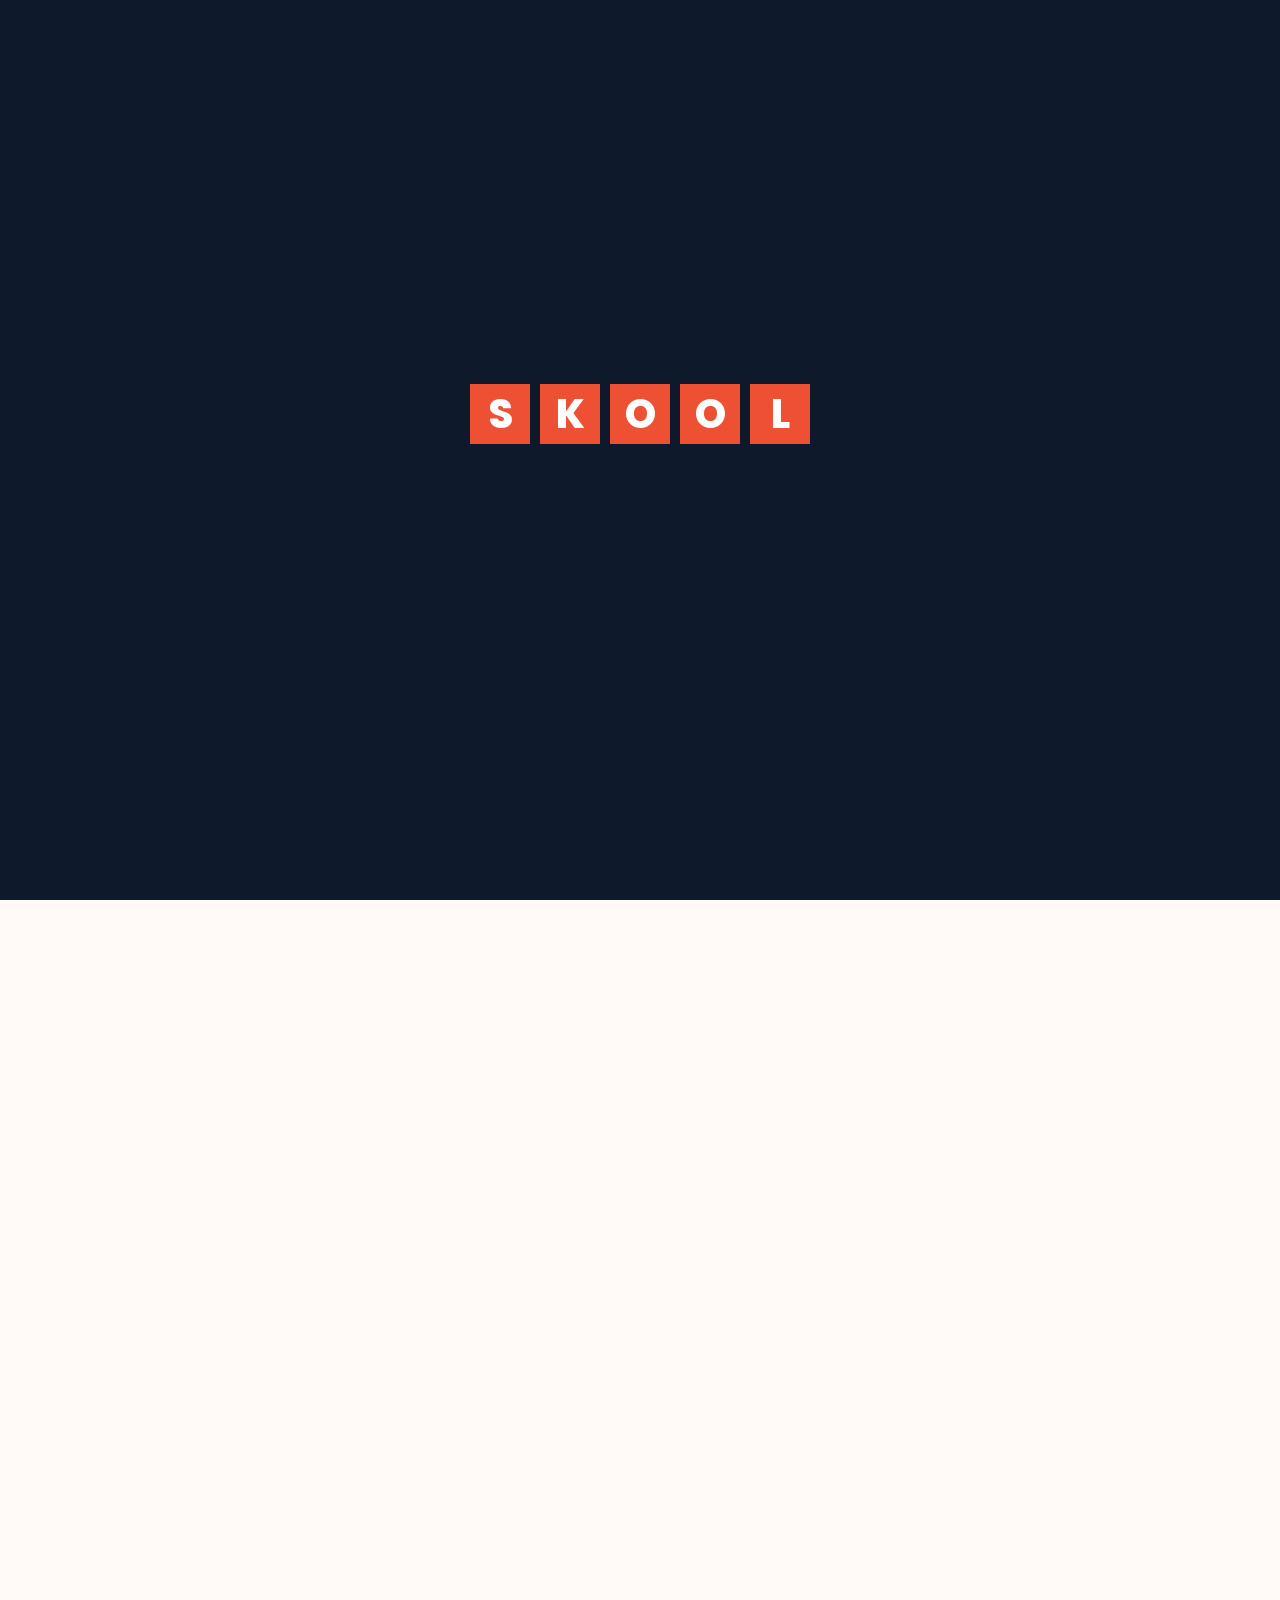
==== commit bf36f865: "Update index.html" ====
--- a/index.html
+++ b/index.html
@@ -957,243 +957,322 @@
 
           <div class="online-users">
             <span class="online-dot"></span>
-            1 248 utilisateurs en ligne
+            48 utilisateurs en ligne
           </div>
         </div>
 
         <!-- Première ligne -->
-        <div class="members-marquee">
-          <div class="members-track members-track--left">
-
-            <article class="member-card">
-              <img src="https://i.pravatar.cc/160?img=11" alt="Youssef" />
-              <div>
-                <h4>Youssef El Amrani</h4>
-                <p>Développement Web</p>
-                <span>Niveau 12 • 9 450 XP</span>
-              </div>
-            </article>
-
-            <article class="member-card">
-              <img src="https://i.pravatar.cc/160?img=47" alt="Fatima" />
-              <div>
-                <h4>Fatima Zahra</h4>
-                <p>Biologie</p>
-                <span>Niveau 10 • Série 46 jours</span>
-              </div>
-            </article>
-
-            <article class="member-card">
-              <img src="https://i.pravatar.cc/160?img=13" alt="Karim" />
-              <div>
-                <h4>Prof. Karim Benali</h4>
-                <p>Mathématiques</p>
-                <span>120 étudiants accompagnés</span>
-              </div>
-            </article>
-
-            <article class="member-card">
-              <img src="https://i.pravatar.cc/160?img=32" alt="Sara" />
-              <div>
-                <h4>Sara Benali</h4>
-                <p>Sciences Physiques</p>
-                <span>Niveau 9 • 7 680 XP</span>
-              </div>
-            </article>
-
-            <article class="member-card">
-              <img src="https://i.pravatar.cc/160?img=15" alt="Mehdi" />
-              <div>
-                <h4>Mehdi Idrissi</h4>
-                <p>Intelligence Artificielle</p>
-                <span>Niveau 11 • 8 900 XP</span>
-              </div>
-            </article>
-
-            <article class="member-card">
-              <img src="https://i.pravatar.cc/160?img=44" alt="Imane" />
-              <div>
-                <h4>Imane Nadia</h4>
-                <p>Marketing Digital</p>
-                <span>Niveau 8 • 6 420 XP</span>
-              </div>
-            </article>
-
-            <!-- Duplication pour animation infinie -->
-
-            <article class="member-card">
-              <img src="https://i.pravatar.cc/160?img=11" alt="Youssef" />
-              <div>
-                <h4>Youssef El Amrani</h4>
-                <p>Développement Web</p>
-                <span>Niveau 12 • 9 450 XP</span>
-              </div>
-            </article>
-
-            <article class="member-card">
-              <img src="https://i.pravatar.cc/160?img=47" alt="Fatima" />
-              <div>
-                <h4>Fatima Zahra</h4>
-                <p>Biologie</p>
-                <span>Niveau 10 • Série 46 jours</span>
-              </div>
-            </article>
-
-            <article class="member-card">
-              <img src="https://i.pravatar.cc/160?img=13" alt="Karim" />
-              <div>
-                <h4>Prof. Karim Benali</h4>
-                <p>Mathématiques</p>
-                <span>120 étudiants accompagnés</span>
-              </div>
-            </article>
-
-            <article class="member-card">
-              <img src="https://i.pravatar.cc/160?img=32" alt="Sara" />
-              <div>
-                <h4>Sara Benali</h4>
-                <p>Sciences Physiques</p>
-                <span>Niveau 9 • 7 680 XP</span>
-              </div>
-            </article>
-
-            <article class="member-card">
-              <img src="https://i.pravatar.cc/160?img=15" alt="Mehdi" />
-              <div>
-                <h4>Mehdi Idrissi</h4>
-                <p>Intelligence Artificielle</p>
-                <span>Niveau 11 • 8 900 XP</span>
-              </div>
-            </article>
-
-            <article class="member-card">
-              <img src="https://i.pravatar.cc/160?img=44" alt="Imane" />
-              <div>
-                <h4>Imane Nadia</h4>
-                <p>Marketing Digital</p>
-                <span>Niveau 8 • 6 420 XP</span>
-              </div>
-            </article>
-
-          </div>
-        </div>
-
-        <!-- Deuxième ligne -->
-        <div class="members-marquee">
-          <div class="members-track members-track--right">
-
-            <article class="member-card">
-              <img src="https://i.pravatar.cc/160?img=5" alt="Amine" />
-              <div>
-                <h4>Amine El Khattabi</h4>
-                <p>Python</p>
-                <span>Niveau 10 • 8 140 XP</span>
-              </div>
-            </article>
-
-            <article class="member-card">
-              <img src="https://i.pravatar.cc/160?img=49" alt="Oumaima" />
-              <div>
-                <h4>Oumaima Zahraoui</h4>
-                <p>Design UI/UX</p>
-                <span>Niveau 9 • 78 projets</span>
-              </div>
-            </article>
-
-            <article class="member-card">
-              <img src="https://i.pravatar.cc/160?img=68" alt="Khalil" />
-              <div>
-                <h4>Khalil El Idrissi</h4>
-                <p>Mathématiques 2BAC</p>
-                <span>Niveau 8 • 91% progression</span>
-              </div>
-            </article>
-
-            <article class="member-card">
-              <img src="https://i.pravatar.cc/160?img=38" alt="Nadia" />
-              <div>
-                <h4>Prof. Nadia K.</h4>
-                <p>Physique et Chimie</p>
-                <span>18 cours publiés</span>
-              </div>
-            </article>
-
-            <article class="member-card">
-              <img src="https://i.pravatar.cc/160?img=12" alt="Ayoub" />
-              <div>
-                <h4>Ayoub El Khattabi</h4>
-                <p>Développement Mobile</p>
-                <span>Niveau 11 • 9 020 XP</span>
-              </div>
-            </article>
-
-            <article class="member-card">
-              <img src="https://i.pravatar.cc/160?img=45" alt="Salma" />
-              <div>
-                <h4>Salma El Mansouri</h4>
-                <p>Langue anglaise</p>
-                <span>Série 65 jours</span>
-              </div>
-            </article>
-
-            <!-- Duplication -->
-
-            <article class="member-card">
-              <img src="https://i.pravatar.cc/160?img=5" alt="Amine" />
-              <div>
-                <h4>Amine El Khattabi</h4>
-                <p>Python</p>
-                <span>Niveau 10 • 8 140 XP</span>
-              </div>
-            </article>
-
-            <article class="member-card">
-              <img src="https://i.pravatar.cc/160?img=49" alt="Oumaima" />
-              <div>
-                <h4>Oumaima Zahraoui</h4>
-                <p>Design UI/UX</p>
-                <span>Niveau 9 • 78 projets</span>
-              </div>
-            </article>
-
-            <article class="member-card">
-              <img src="https://i.pravatar.cc/160?img=68" alt="Khalil" />
-              <div>
-                <h4>Khalil El Idrissi</h4>
-                <p>Mathématiques 2BAC</p>
-                <span>Niveau 8 • 91% progression</span>
-              </div>
-            </article>
-
-            <article class="member-card">
-              <img src="https://i.pravatar.cc/160?img=38" alt="Nadia" />
-              <div>
-                <h4>Prof. Nadia K.</h4>
-                <p>Physique et Chimie</p>
-                <span>18 cours publiés</span>
-              </div>
-            </article>
-
-            <article class="member-card">
-              <img src="https://i.pravatar.cc/160?img=12" alt="Ayoub" />
-              <div>
-                <h4>Ayoub El Khattabi</h4>
-                <p>Développement Mobile</p>
-                <span>Niveau 11 • 9 020 XP</span>
-              </div>
-            </article>
-
-            <article class="member-card">
-              <img src="https://i.pravatar.cc/160?img=45" alt="Salma" />
-              <div>
-                <h4>Salma El Mansouri</h4>
-                <p>Langue anglaise</p>
-                <span>Série 65 jours</span>
-              </div>
-            </article>
-
-          </div>
-        </div>
+    <div class="members-marquee">
+  <div class="members-track members-track--left">
+
+    <article class="member-card">
+      <img src="https://i.pravatar.cc/160?img=11" alt="Youssef" />
+      <div>
+        <h4>Mr.Youssef El Amrani</h4>
+        <p>Élève en Mathématiques 2BAC SM</p>
+        <span>Niveau 12 • 9 450 XP</span>
+      </div>
+    </article>
+
+    <article class="member-card">
+      <img src="https://i.pravatar.cc/160?img=47" alt="Fatima" />
+      <div>
+        <h4>Ms.Fatima Zahra</h4>
+        <p>Élève en Physique-Chimie 2BAC PC</p>
+        <span>Niveau 11 • 8 980 XP</span>
+      </div>
+    </article>
+
+    <article class="member-card">
+      <img src="https://i.pravatar.cc/160?img=32" alt="Sara" />
+      <div>
+        <h4>Ms.Sara Benali</h4>
+        <p>Élève en SVT 2BAC</p>
+        <span>Niveau 10 • 8 210 XP</span>
+      </div>
+    </article>
+
+    <article class="member-card">
+      <img src="https://i.pravatar.cc/160?img=15" alt="Mehdi" />
+      <div>
+        <h4>Mr.Mehdi Idrissi</h4>
+        <p>Élève en Préparation Concours EPS</p>
+        <span>Niveau 13 • 10 120 XP</span>
+      </div>
+    </article>
+
+    <article class="member-card">
+      <img src="https://i.pravatar.cc/160?img=44" alt="Imane" />
+      <div>
+        <h4>Ms.Imane Nadia</h4>
+        <p>Élève en Anglais Académique</p>
+        <span>Niveau 9 • 7 520 XP</span>
+      </div>
+    </article>
+
+    <article class="member-card">
+      <img src="https://i.pravatar.cc/160?img=49" alt="Oumaima" />
+      <div>
+        <h4>Ms.Oumaima Zahraoui</h4>
+        <p>Élève en Français</p>
+        <span>Niveau 10 • 8 050 XP</span>
+      </div>
+    </article>
+
+    <article class="member-card">
+      <img src="https://i.pravatar.cc/160?img=68" alt="Khalid" />
+      <div>
+        <h4>Mr.Khalid El Amrani</h4>
+        <p>Élève en Mathématiques 2BAC PC</p>
+        <span>Niveau 12 • 9 280 XP</span>
+      </div>
+    </article>
+
+    <article class="member-card">
+      <img src="https://i.pravatar.cc/160?img=12" alt="Ayoub" />
+      <div>
+        <h4>Mr.Ayoub Bennani</h4>
+        <p>Élève en Physique-Chimie 2BAC SM</p>
+        <span>Niveau 11 • 8 760 XP</span>
+      </div>
+    </article>
+
+    <article class="member-card">
+      <img src="https://i.pravatar.cc/160?img=45" alt="Salma" />
+      <div>
+        <h4>Ms.Salma El Mansouri</h4>
+        <p>Élève en SVT Sciences de la Vie</p>
+        <span>Niveau 9 • 7 830 XP</span>
+      </div>
+    </article>
+
+    <article class="member-card">
+      <img src="https://i.pravatar.cc/160?img=5" alt="Amine" />
+      <div>
+        <h4>Mr.Amine El Idrissi</h4>
+        <p>Etudiant en Préparation Concours ENS</p>
+        <span>Niveau 13 • 10 540 XP</span>
+      </div>
+    </article>
+
+    <article class="member-card">
+      <img src="https://i.pravatar.cc/160?img=58" alt="Nour" />
+      <div>
+        <h4>Ms.Nour El Fassi</h4>
+        <p>Etudiant en Préparation Concours CRMEF</p>
+        <span>Niveau 12 • 9 130 XP</span>
+      </div>
+    </article>
+
+    <article class="member-card">
+      <img src="https://i.pravatar.cc/160?img=24" alt="Yassine" />
+      <div>
+        <h4>Mr.Yassine Bennani</h4>
+        <p>Etudiant en Préparation Concours ENA</p>
+        <span>Niveau 11 • 8 940 XP</span>
+      </div>
+    </article>
+
+    <!-- Duplicate for infinite animation -->
+
+    <article class="member-card">
+      <img src="https://i.pravatar.cc/160?img=11" alt="Youssef" />
+      <div>
+        <h4>Mr.Youssef El Amrani</h4>
+        <p>Élève en Mathématiques 2BAC SM</p>
+        <span>Niveau 12 • 9 450 XP</span>
+      </div>
+    </article>
+
+    <article class="member-card">
+      <img src="https://i.pravatar.cc/160?img=47" alt="Fatima" />
+      <div>
+        <h4>Ms.Fatima Zahra</h4>
+        <p>Élève en Physique-Chimie 2BAC PC</p>
+        <span>Niveau 11 • 8 980 XP</span>
+      </div>
+    </article>
+
+    <article class="member-card">
+      <img src="https://i.pravatar.cc/160?img=32" alt="Sara" />
+      <div>
+        <h4>Ms.Sara Benali</h4>
+        <p>Élève en SVT 2BAC</p>
+        <span>Niveau 10 • 8 210 XP</span>
+      </div>
+    </article>
+
+    <article class="member-card">
+      <img src="https://i.pravatar.cc/160?img=15" alt="Mehdi" />
+      <div>
+        <h4>Mr.Mehdi Idrissi</h4>
+        <p>Etudiant Préparation Concours EPS</p>
+        <span>Niveau 13 • 10 120 XP</span>
+      </div>
+    </article>
+
+    <article class="member-card">
+      <img src="https://i.pravatar.cc/160?img=44" alt="Imane" />
+      <div>
+        <h4>Ms.Imane Nadia</h4>
+        <p>Élève en Anglais Académique</p>
+        <span>Niveau 9 • 7 520 XP</span>
+      </div>
+    </article>
+
+    <article class="member-card">
+      <img src="https://i.pravatar.cc/160?img=49" alt="Oumaima" />
+      <div>
+        <h4>Ms.Oumaima Zahraoui</h4>
+        <p>Élève enÉlève en Français</p>
+        <span>Niveau 10 • 8 050 XP</span>
+      </div>
+    </article>
+
+  </div>
+
+
+
+
+
+
+
+</div>
+
+       <!-- Deuxième ligne : Professeurs -->
+<div class="members-marquee">
+  <div class="members-track members-track--right">
+
+    <article class="member-card">
+      <img src="https://i.pravatar.cc/160?img=13" alt="Prof. Karim Benali" />
+      <div>
+        <h4>Pr. Karim Benali</h4>
+        <p>Professeur de Mathématiques</p>
+        <span>28 cours • 3 450 étudiants</span>
+      </div>
+    </article>
+
+    <article class="member-card">
+      <img src="https://i.pravatar.cc/160?img=38" alt="Prof. Nadia El Idrissi" />
+      <div>
+        <h4>Pr. Nadia El Idrissi</h4>
+        <p>Professeure de Physique-Chimie</p>
+        <span>24 cours • 2 980 étudiants</span>
+      </div>
+    </article>
+
+    <article class="member-card">
+      <img src="https://i.pravatar.cc/160?img=47" alt="Prof. Salma Zahra" />
+      <div>
+        <h4>Pr. Salma Zahra</h4>
+        <p>Professeure de SVT</p>
+        <span>20 cours • 2 450 étudiants</span>
+      </div>
+    </article>
+
+    <article class="member-card">
+      <img src="https://i.pravatar.cc/160?img=11" alt="Prof. Youssef El Amrani" />
+      <div>
+        <h4>Pr. Youssef El Amrani</h4>
+        <p>Professeur d'Anglais</p>
+        <span>18 cours • 2 100 étudiants</span>
+      </div>
+    </article>
+
+    <article class="member-card">
+      <img src="https://i.pravatar.cc/160?img=49" alt="Prof. Oumaima Zahraoui" />
+      <div>
+        <h4>Pr. Oumaima Zahraoui</h4>
+        <p>Professeure de Français</p>
+        <span>16 cours • 1 920 étudiants</span>
+      </div>
+    </article>
+
+    <article class="member-card">
+      <img src="https://i.pravatar.cc/160?img=68" alt="Prof. Khalid El Idrissi" />
+      <div>
+        <h4>Pr. Khalid El Idrissi</h4>
+        <p>Professeur d'Histoire-Géographie</p>
+        <span>17 cours • 1 850 étudiants</span>
+      </div>
+    </article>
+
+    <article class="member-card">
+      <img src="https://i.pravatar.cc/160?img=12" alt="Prof. Ayoub Bennani" />
+      <div>
+        <h4>Pr. Ayoub Bennani</h4>
+        <p>Professeur d'Informatique</p>
+        <span>22 cours • 2 760 étudiants</span>
+      </div>
+    </article>
+
+    <article class="member-card">
+      <img src="https://i.pravatar.cc/160?img=45" alt="Prof. Lina El Mansouri" />
+      <div>
+        <h4>Pr. Lina El Mansouri</h4>
+        <p>Professeure d'Arabe</p>
+        <span>19 cours • 2 340 étudiants</span>
+      </div>
+    </article>
+
+    <!-- Duplication pour animation infinie -->
+
+    <article class="member-card">
+      <img src="https://i.pravatar.cc/160?img=13" alt="Prof. Karim Benali" />
+      <div>
+        <h4>Pr. Karim Benali</h4>
+        <p>Professeur de Mathématiques</p>
+        <span>28 cours • 3 450 étudiants</span>
+      </div>
+    </article>
+
+    <article class="member-card">
+      <img src="https://i.pravatar.cc/160?img=38" alt="Prof. Nadia El Idrissi" />
+      <div>
+        <h4>Pr. Nadia El Idrissi</h4>
+        <p>Professeure de Physique-Chimie</p>
+        <span>24 cours • 2 980 étudiants</span>
+      </div>
+    </article>
+
+    <article class="member-card">
+      <img src="https://i.pravatar.cc/160?img=47" alt="Prof. Salma Zahra" />
+      <div>
+        <h4>Pr. Salma Zahra</h4>
+        <p>Professeure de SVT</p>
+        <span>20 cours • 2 450 étudiants</span>
+      </div>
+    </article>
+
+    <article class="member-card">
+      <img src="https://i.pravatar.cc/160?img=11" alt="Prof. Youssef El Amrani" />
+      <div>
+        <h4>Pr. Youssef El Amrani</h4>
+        <p>Professeur d'Anglais</p>
+        <span>18 cours • 2 100 étudiants</span>
+      </div>
+    </article>
+
+    <article class="member-card">
+      <img src="https://i.pravatar.cc/160?img=49" alt="Prof. Oumaima Zahraoui" />
+      <div>
+        <h4>Pr. Oumaima Zahraoui</h4>
+        <p>Professeure de Français</p>
+        <span>16 cours • 1 920 étudiants</span>
+      </div>
+    </article>
+
+    <article class="member-card">
+      <img src="https://i.pravatar.cc/160?img=68" alt="Prof. Khalid El Idrissi" />
+      <div>
+        <h4>Pr. Khalid El Idrissi</h4>
+        <p>Professeur d'Histoire-Géographie</p>
+        <span>17 cours • 1 850 étudiants</span>
+      </div>
+    </article>
+
+  </div>
+</div>
 
       </section>
 
